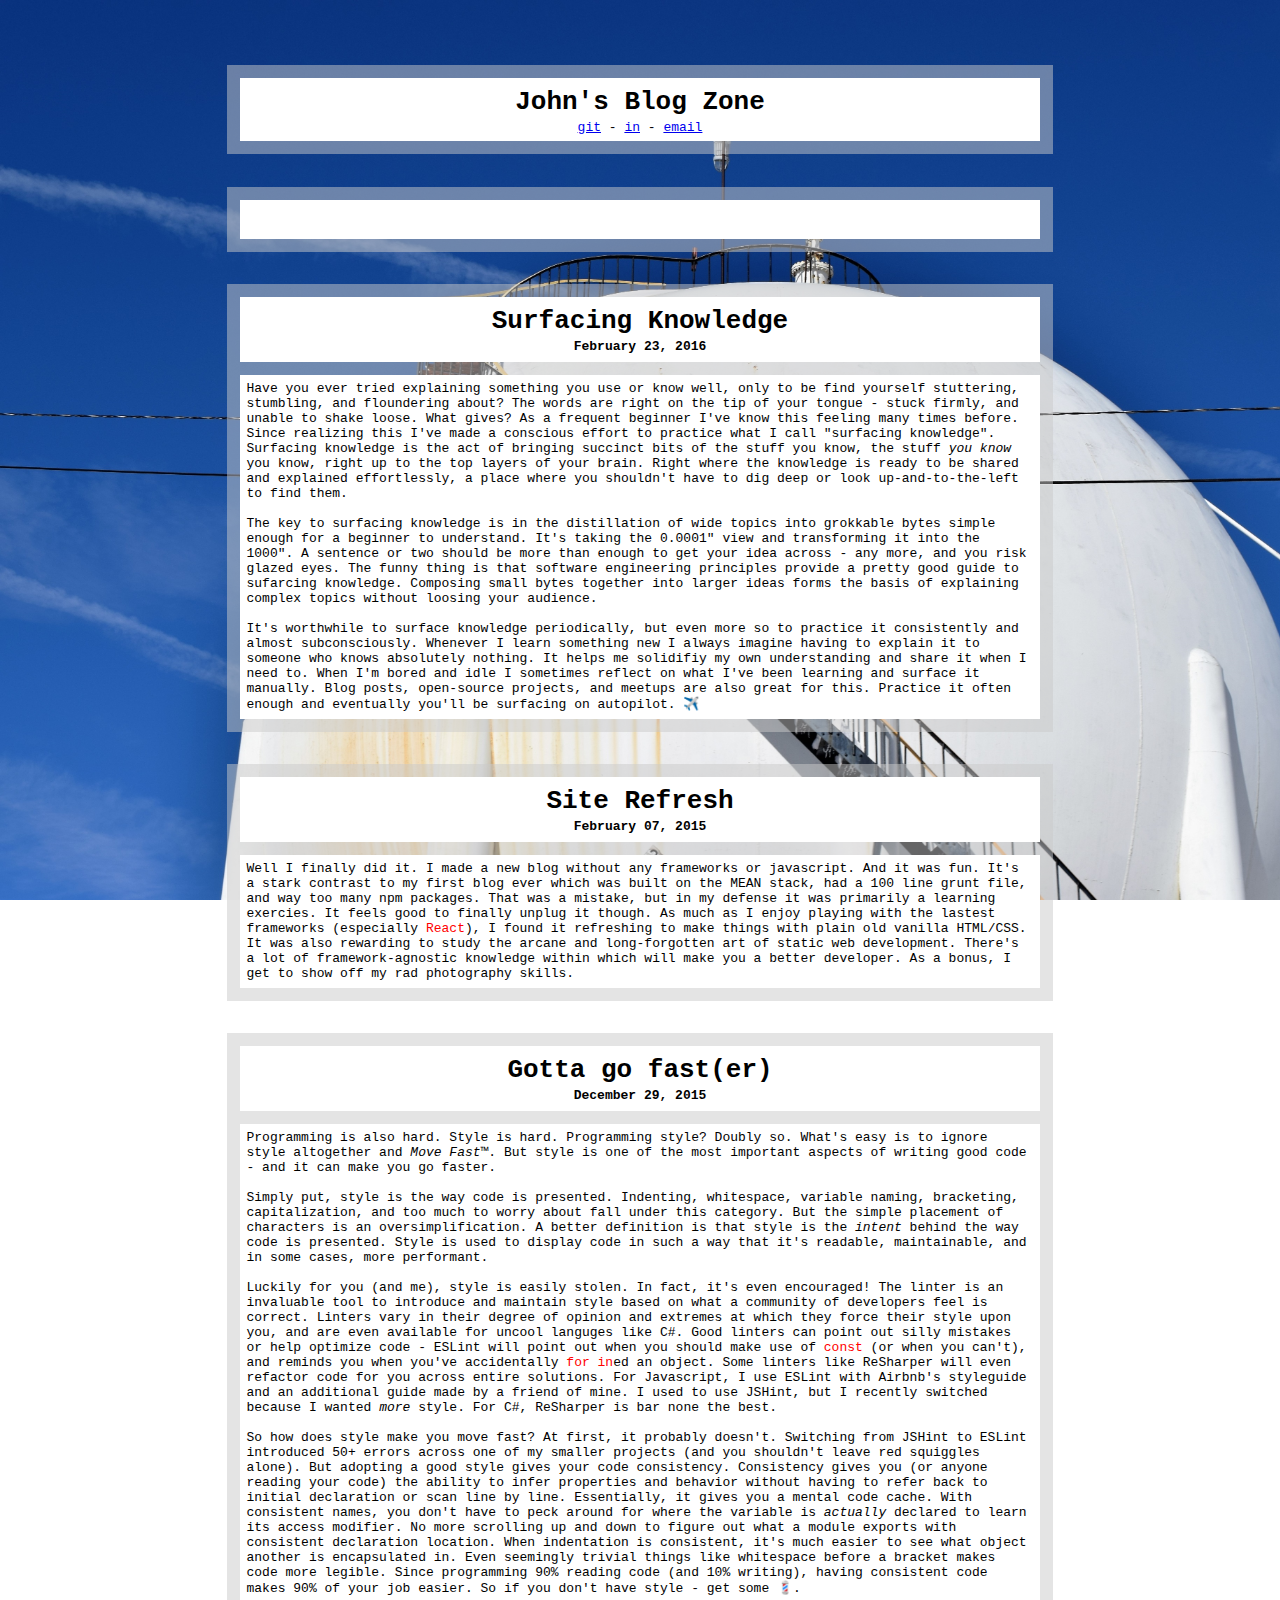
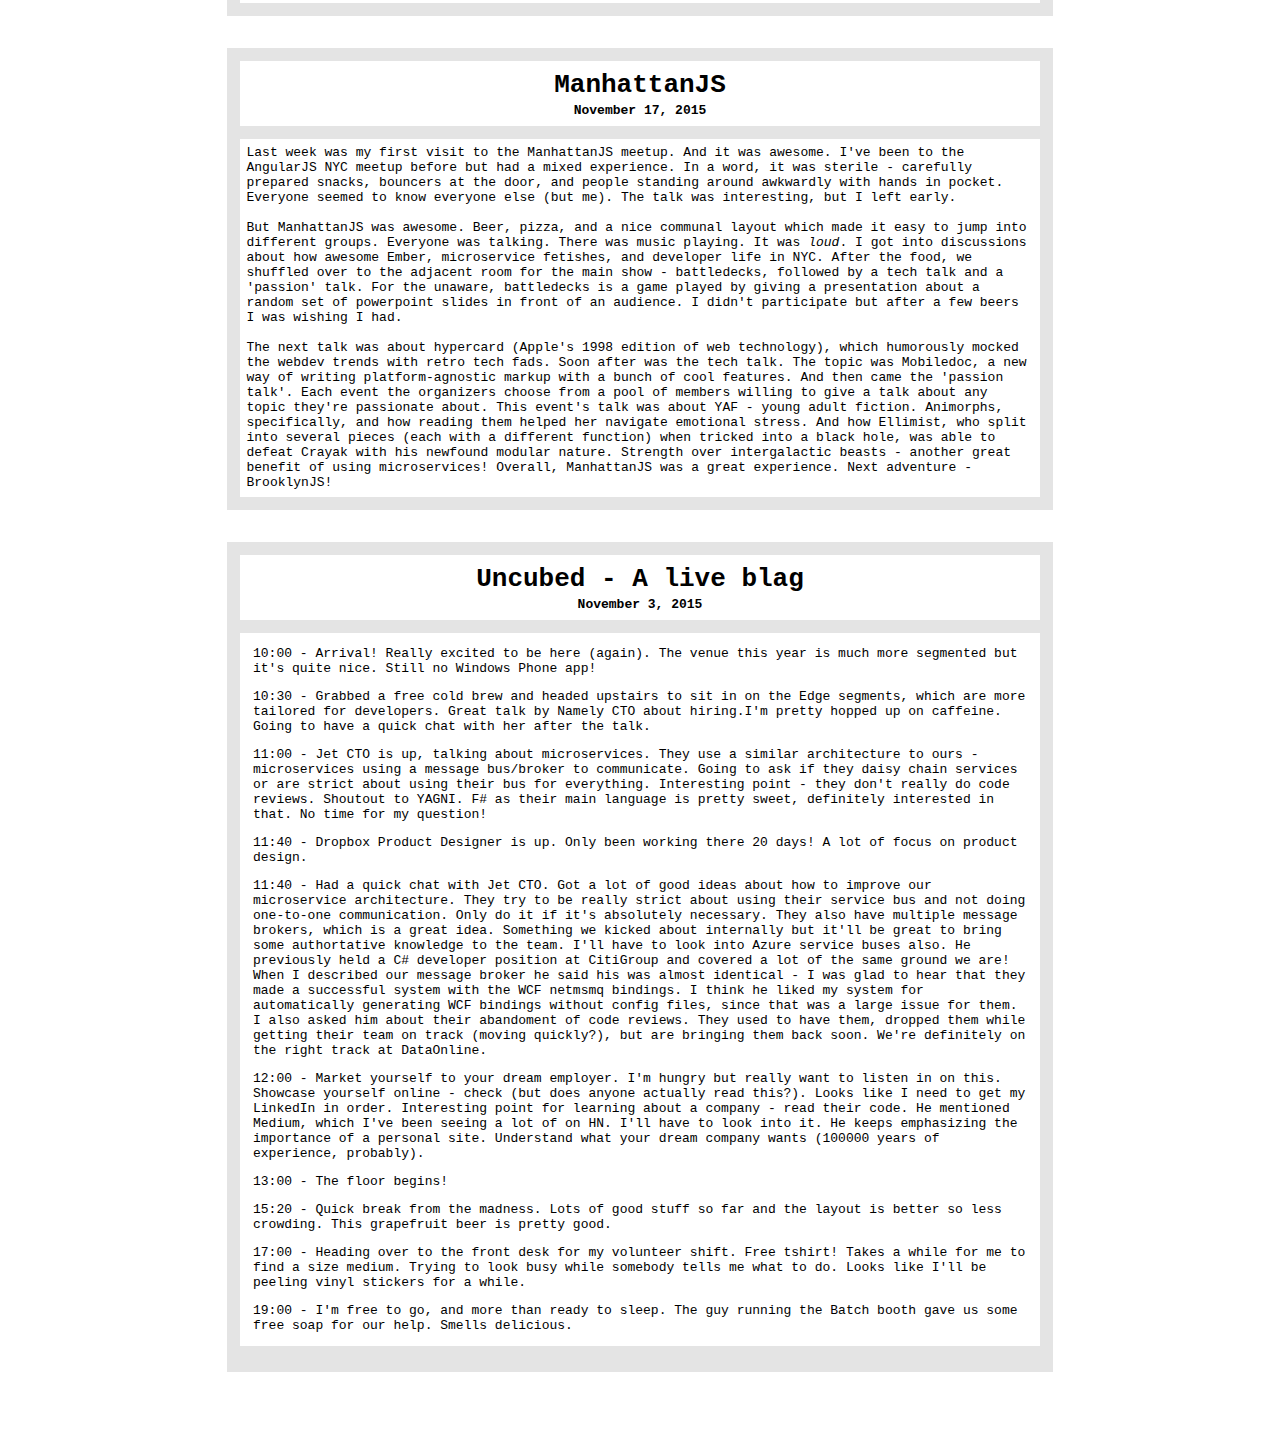
==== index.html @ 6cfe7cf9 "Working on new post" ====
<!doctype html>
<html>
  <head>
    <title>john's blog zone</title>
    <meta charset="utf-8" />
    <link rel="stylesheet" href="./style.css">
  </head>
  <body>
    <section id="title" class="container cf">
      <header>
        <h1>John's Blog Zone</h1>
        <a href="https://github.com/johnBartos">git</a>
        -
        <a href="https://www.linkedin.com/in/john-bartos-8b134ba8" >in</a>
        -
        <a href="mailto:jbartos7@gmail.com" >email</a>
      </header>
    </section>
    <section id="talk">
      <article id="" class="container cf">
        <header>
          <p>
          </p>
        </header>
      </article>
    </section>
    <section id="posts">
      <article id="surfacing-knowledge" class="container cf">
        <header>
          <h1 class="title">Surfacing Knowledge</h1>
          <h4 class="date">February 23, 2016</h4>
        </header>
        <p>
          Have you ever tried explaining something you use or know well, only to be find yourself stuttering, stumbling, and floundering about? The words are right on the tip of your tongue - stuck firmly, and unable to shake loose. What gives? As a frequent beginner I've know this feeling many times before. Since realizing this I've made a conscious effort to practice what I call "surfacing knowledge". Surfacing knowledge is the act of bringing succinct bits of the stuff you know, the stuff <i>you know</i> you know, right up to the top layers of your brain. Right where the knowledge is ready to be shared and explained effortlessly, a place where you shouldn't have to dig deep or look up-and-to-the-left to find them.
          <br><br>
          The key to surfacing knowledge is in the distillation of wide topics into grokkable bytes simple enough for a beginner to understand. It's taking the 0.0001" view and transforming it into the 1000". A sentence or two should be more than enough to get your idea across - any more, and you risk glazed eyes. The funny thing is that software engineering principles provide a pretty good guide to sufarcing knowledge. Composing small bytes together into larger ideas forms the basis of explaining complex topics without loosing your audience.
          <br><br>
          It's worthwhile to surface knowledge periodically, but even more so to practice it consistently and almost subconsciously. Whenever I learn something new I always imagine having to explain it to someone who knows absolutely nothing. It helps me solidifiy my own understanding and share it when I need to. When I'm bored and idle I sometimes reflect on what I've been learning and surface it manually. Blog posts, open-source projects, and meetups are also great for this. Practice it often enough and eventually you'll be surfacing on autopilot. ✈️
        </p>
      </article>
      <article id="refresh" class="container cf">
        <header>
          <h1 class="title">Site Refresh</h1>
          <h4 class="date">February 07, 2015</h4>
        </header>
        <p>
          Well I finally did it. I made a new blog without any frameworks or javascript. And it was fun. It's a stark contrast to my first blog ever which was built on the MEAN stack, had a 100 line grunt file, and way too many npm packages. That was a mistake, but in my defense it was primarily a learning exercies. It feels good to finally unplug it though. As much as I enjoy playing with the lastest frameworks (especially <code>React</code>), I found it refreshing to make things with plain old vanilla HTML/CSS. It was also rewarding to study the arcane and long-forgotten art of static web development. There's a lot of framework-agnostic knowledge within which will make you a better developer. As a bonus, I get to show off my rad photography skills.
        </p>
      </article>
      <article id="style" class="container cf">
        <header>
          <h1 class="title">Gotta go fast(er)</h1>
          <h4 class="date">December 29, 2015</h4>
        </header>
        <p>
          Programming is also hard. Style is hard. Programming style? Doubly so. What's easy is to ignore style altogether and <i>Move Fast</i>™. But style is one of the most important aspects of writing good code - and it can make you go faster.
          </br></br>
          Simply put, style is the way code is presented. Indenting, whitespace, variable naming, bracketing, capitalization, and too much to worry about fall under this category. But the simple placement of characters is an oversimplification. A better definition is that style is the <i>intent</i> behind the way code is presented. Style is used to display code in such a way that it's readable, maintainable, and in some cases, more performant.
          </br></br>
          Luckily for you (and me), style is easily stolen. In fact, it's even encouraged! The linter is an invaluable tool to introduce and maintain style based on what a community of developers feel is correct. Linters vary in their degree of opinion and extremes at which they force their style upon you, and are even available for uncool languges like C#. Good linters can point out silly mistakes or help optimize code - ESLint will point out when you should make use of <code>const</code> (or when you can't), and reminds you when you've accidentally <code>for in</code>ed an object. Some linters like ReSharper will even refactor code for you across entire solutions. For Javascript, I use ESLint with Airbnb's styleguide and an additional guide made by a friend of mine. I used to use JSHint, but I recently switched because I wanted <i>more</i> style. For C#, ReSharper is bar none the best.
          </br></br>
          So how does style make you move fast? At first, it probably doesn't. Switching from JSHint to ESLint introduced 50+ errors across one of my smaller projects (and you shouldn't leave red squiggles alone). But adopting a good style gives your code consistency. Consistency gives you (or anyone reading your code) the ability to infer properties and behavior without having to refer back to initial declaration or scan line by line. Essentially, it gives you a mental code cache. With consistent names, you don't have to peck around for where the variable is <i>actually</i> declared to learn its access modifier. No more scrolling up and down to figure out what a module exports with consistent declaration location. When indentation is consistent, it's much easier to see what object another is encapsulated in. Even seemingly trivial things like whitespace before a bracket makes code more legible. Since programming 90% reading code (and 10% writing), having consistent code makes 90% of your job easier. So if you don't have style - get some 💈.
        </p>
      </article>
    </section>
    <article id="manhattanjs" class="container cf">
      <header>
        <h1 class="title">ManhattanJS</h1>
        <h4 class="date">November 17, 2015</h4>
      </header>
      <p>
        Last week was my first visit to the ManhattanJS meetup. And it was awesome. I've been to the AngularJS NYC meetup before but had a mixed experience. In a word, it was sterile - carefully prepared snacks, bouncers at the door, and people standing around awkwardly with hands in pocket. Everyone seemed to know everyone else (but me). The talk was interesting, but I left early.
        </br></br>
         But ManhattanJS was awesome. Beer, pizza, and a nice communal layout which made it easy to jump into different groups. Everyone was talking. There was music playing. It was <i>loud</i>. I got into discussions about how awesome Ember, microservice fetishes, and developer life in NYC. After the food, we shuffled over to the adjacent room for the main show - battledecks, followed by a tech talk and a 'passion' talk. For the unaware, battledecks is a game played by giving a presentation about a random set of powerpoint slides in front of an audience. I didn't participate but after a few beers I was wishing I had.
        </br></br>
         The next talk was about hypercard (Apple's 1998 edition of web technology), which humorously mocked the webdev trends with retro tech fads. Soon after was the tech talk. The topic was Mobiledoc, a new way of writing platform-agnostic markup with a bunch of cool features. And then came the 'passion talk'. Each event the organizers choose from a pool of members willing to give a talk about any topic they're passionate about. This event's talk was about YAF - young adult fiction. Animorphs, specifically, and how reading them helped her navigate emotional stress. And how Ellimist, who split into several pieces (each with a different function) when tricked into a black hole, was able to defeat Crayak with his newfound modular nature. Strength over intergalactic beasts - another great benefit of using microservices! Overall, ManhattanJS was a great experience. Next adventure - BrooklynJS!
      </p>
    </article>
    <article id="uncubed" class="container cf">
      <header>
        <h1 class="title">Uncubed - A live blag</h1>
        <h4 class="date">November 3, 2015</h4>
      </header>
        <ul>
          <li>
            10:00 - Arrival! Really excited to be here (again). The venue this year is much more segmented but it's quite nice. Still no Windows Phone app!
          </li>
          <li>
            10:30 - Grabbed a free cold brew and headed upstairs to sit in on the Edge segments, which are more tailored for developers. Great talk by Namely CTO about hiring.I'm pretty hopped up on caffeine. Going to have a quick chat with her after the talk.
          </li>
          <li>
            11:00 - Jet CTO is up, talking about microservices. They use a similar architecture to ours - microservices using a message bus/broker to communicate. Going to ask if they daisy chain services or are strict about using their bus for everything. Interesting point - they don't really do code reviews. Shoutout to YAGNI. F# as their main language is pretty sweet, definitely interested in that. No time for my question!
          </li>
          <li>
            11:40 - Dropbox Product Designer is up. Only been working there 20 days! A lot of focus on product design.
          </li>
          <li>
            11:40 - Had a quick chat with Jet CTO. Got a lot of good ideas about how to improve our microservice architecture. They try to be really strict about using their service bus and not doing one-to-one communication. Only do it if it's absolutely necessary. They also have multiple message brokers, which is a great idea. Something we kicked about internally but it'll be great to bring some authortative knowledge to the team. I'll have to look into Azure service buses also. He previously held a C# developer position at CitiGroup and covered a lot of the same ground we are! When I described our message broker he said his was almost identical - I was glad to hear that they made a successful system with the WCF netmsmq bindings. I think he liked my system for automatically generating WCF bindings without config files, since that was a large issue for them. I also asked him about their abandoment of code reviews. They used to have them, dropped them while getting their team on track (moving quickly?), but are bringing them back soon. We're definitely on the right track at DataOnline.
          </li>
          <li>
            12:00 - Market yourself to your dream employer. I'm hungry but really want to listen in on this. Showcase yourself online - check (but does anyone actually read this?). Looks like I need to get my LinkedIn in order. Interesting point for learning about a company - read their code. He mentioned Medium, which I've been seeing a lot of on HN. I'll have to look into it. He keeps emphasizing the importance of a personal site. Understand what your dream company wants (100000 years of experience, probably).
          </li>
          <li>
            13:00 - The floor begins!
          </li>
          <li>
            15:20 - Quick break from the madness. Lots of good stuff so far and the layout is better so less crowding. This grapefruit beer is pretty good.
          </li>
          <li>
            17:00 - Heading over to the front desk for my volunteer shift. Free tshirt! Takes a while for me to find a size medium. Trying to look busy while somebody tells me what to do. Looks like I'll be peeling vinyl stickers for a while.
          </li>
          <li>
              19:00 - I'm free to go, and more than ready to sleep. The guy running the Batch booth gave us some free soap for our help. Smells delicious.
          </li>
        </ul>
    </article>
  </section>
  </body>
</html>
---- style.css ----
body {
  background: url('bg.jpg') no-repeat;
  background-size: cover;
  background-attachment: fixed;
  font-family: monospace;
  margin: 5em;
}

article, header, p, ul, li {
  background-color: #FFF;
  padding: 0.5em;
}

p {
  margin: 1em 0 0 0;
}

header {
  text-align: center;
}

header h1, h4 {
  margin: 0.1em 0 0.1em 0;
}

ul {
  list-style: none;
}

code {
  color: red;
}

.container {
  width: 100%;
  max-width: 800px;
  background-color: rgba(202, 202, 202, 0.5);
  margin: 2.5em auto;
  padding: 1em;
}

.cf:before,
.cf:after {
    content: " "; /* 1 */
    display: table; /* 2 */
}

.cf:after {
    clear: both;
}
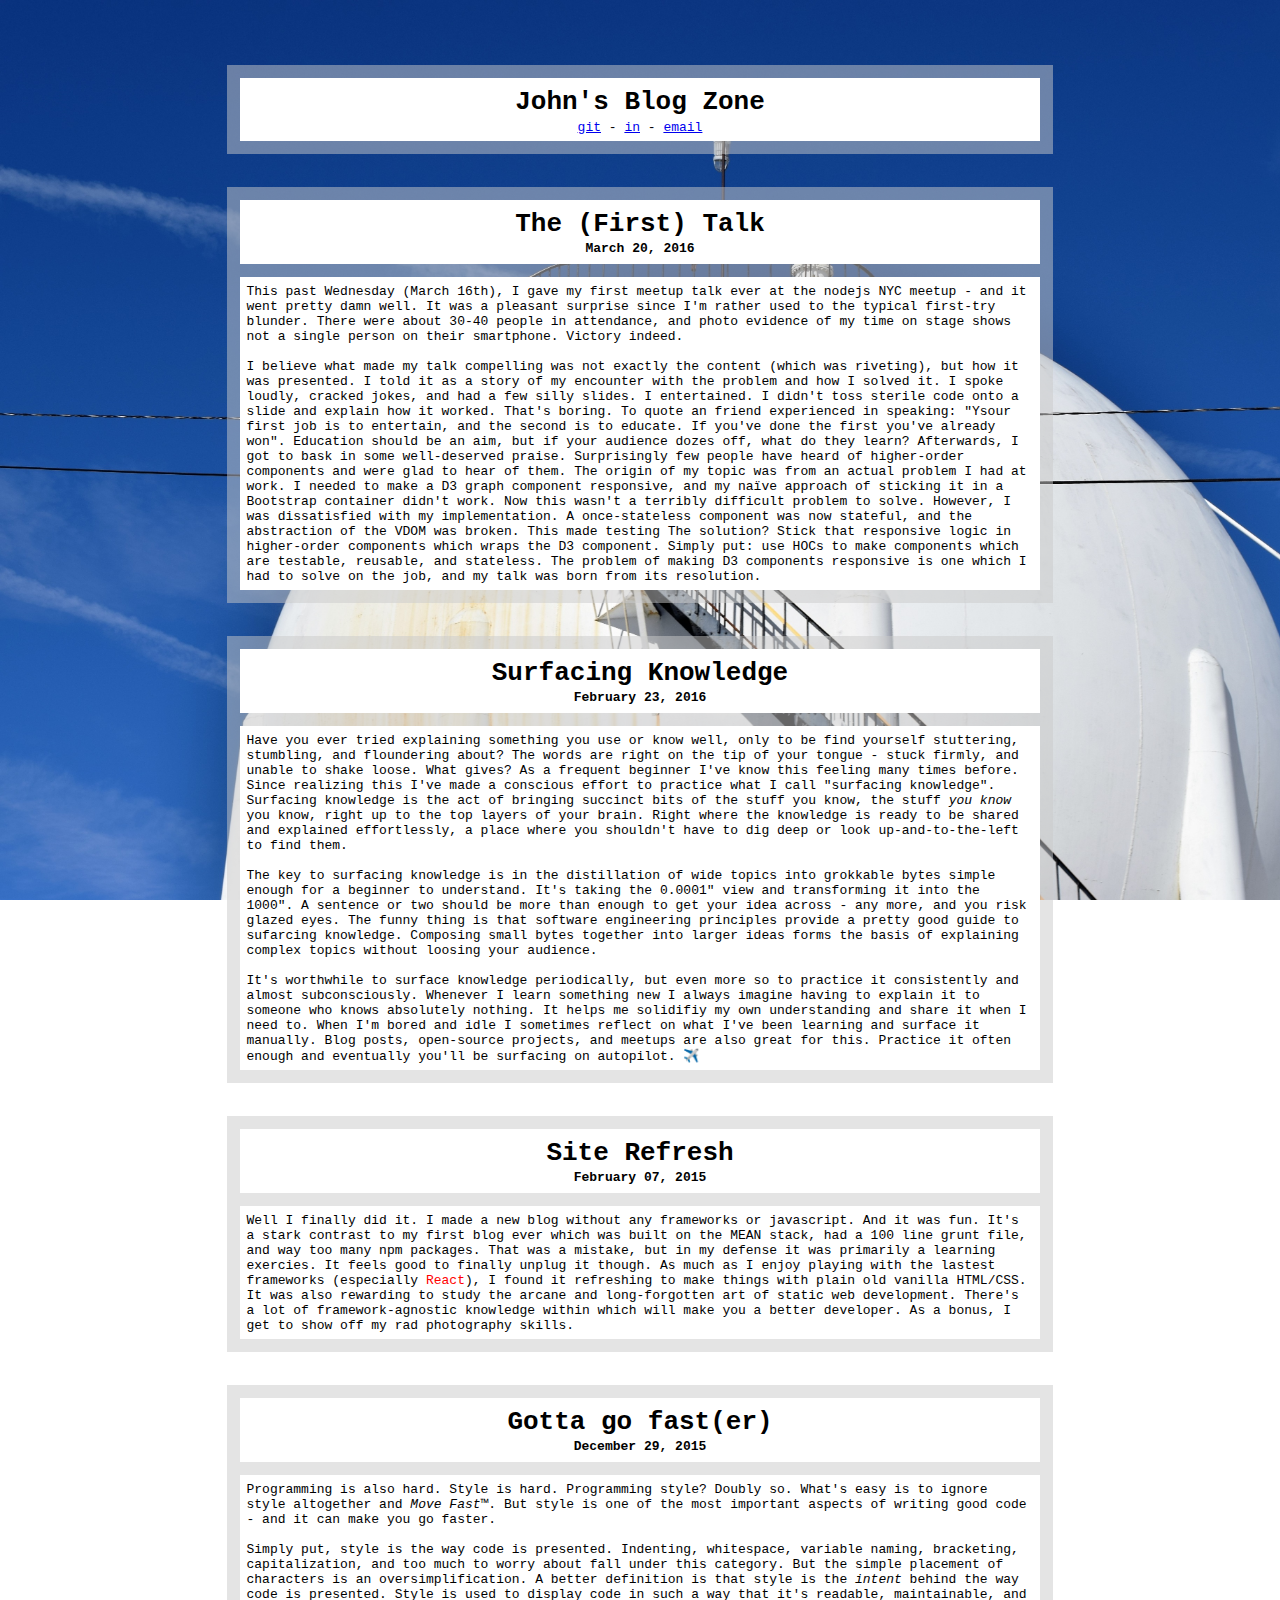
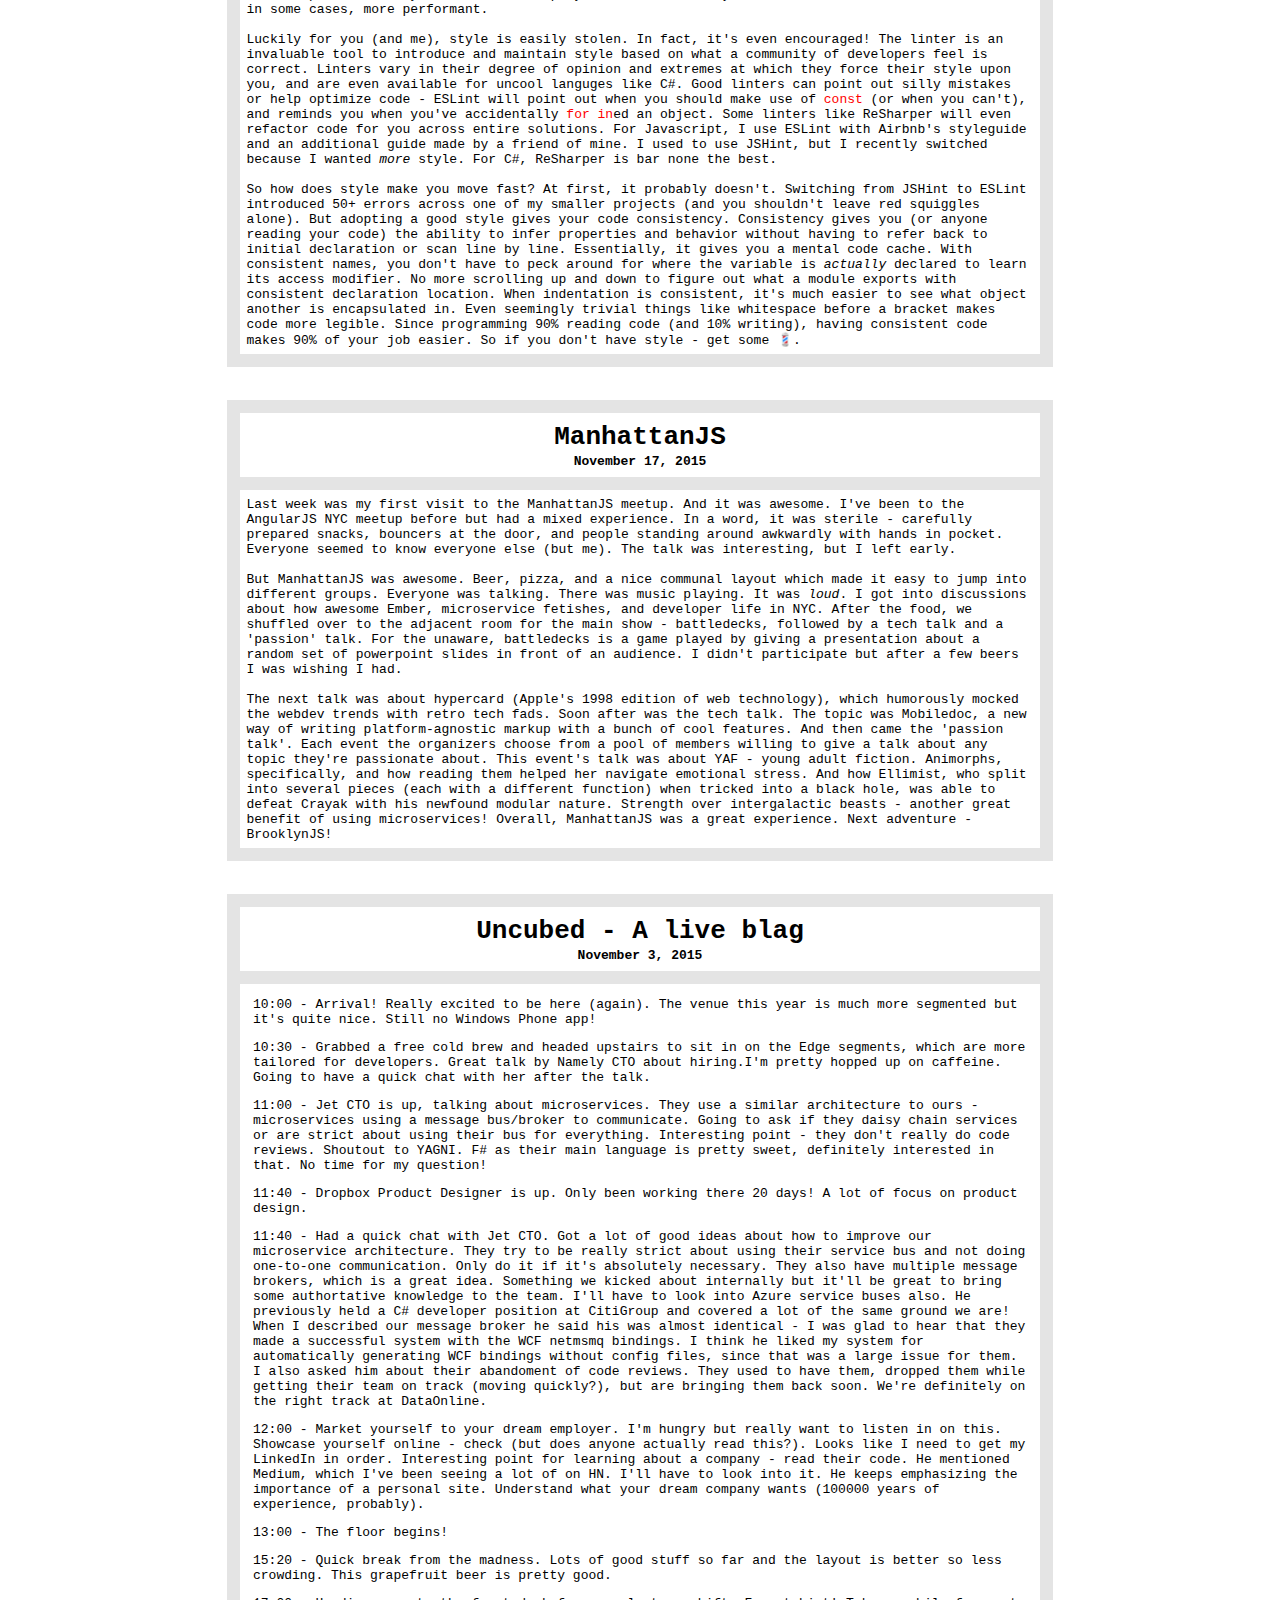
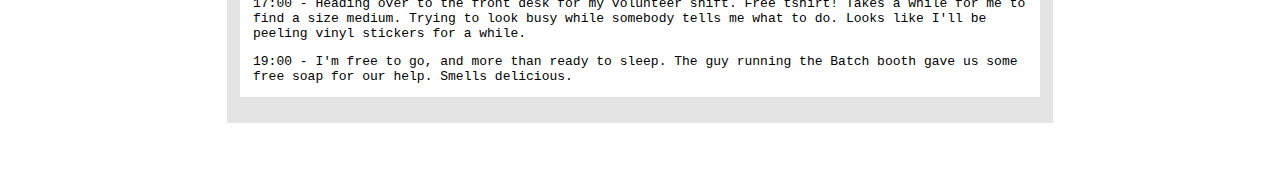
==== commit b0cb636c: "Working on new post" ====
--- a/index.html
+++ b/index.html
@@ -19,9 +19,21 @@
     <section id="talk">
       <article id="" class="container cf">
         <header>
-          <p>
-          </p>
+          <h1 class="title">The (First) Talk</h1>
+          <h4 class="date">March 20, 2016</h4>
         </header>
+        <p>
+          This past Wednesday (March 16th), I gave my first meetup talk ever at the nodejs NYC meetup - and it went pretty damn well. It was a pleasant surprise since I'm rather used to the typical first-try blunder. There were about 30-40 people in attendance, and photo evidence of my time on stage shows not a single person on their smartphone. Victory indeed.
+          <br><br>
+          I believe what made my talk compelling was not exactly the content (which was riveting), but how it was presented. I told it as a story of my encounter with the problem and how I solved it. I spoke loudly, cracked jokes, and had a few silly slides. I entertained. I didn't toss sterile code onto a slide and explain how it worked. That's boring. To quote an friend experienced in speaking: "Ysour first job is to entertain, and the second is to educate. If you've done the first you've already won". Education should be an aim, but if your audience dozes off, what do they learn?
+
+          Afterwards, I got to bask in some well-deserved praise. Surprisingly few people have heard of higher-order components and were glad to hear of them.
+
+          The origin of my topic was from an actual problem I had at work. I needed to make a D3 graph component responsive, and my naïve approach of sticking it in a Bootstrap container didn't work. Now this wasn't a terribly difficult problem to solve. However, I was dissatisfied with my implementation. A once-stateless component was now stateful, and the abstraction of the VDOM was broken. This made testing  The solution? Stick that responsive logic in higher-order components which wraps the D3 component.
+
+          Simply put: use HOCs to make components which are testable, reusable, and stateless. The problem of making D3 components responsive is one which I had to solve on the job, and my talk was born from its resolution.
+
+        </p>
       </article>
     </section>
     <section id="posts">
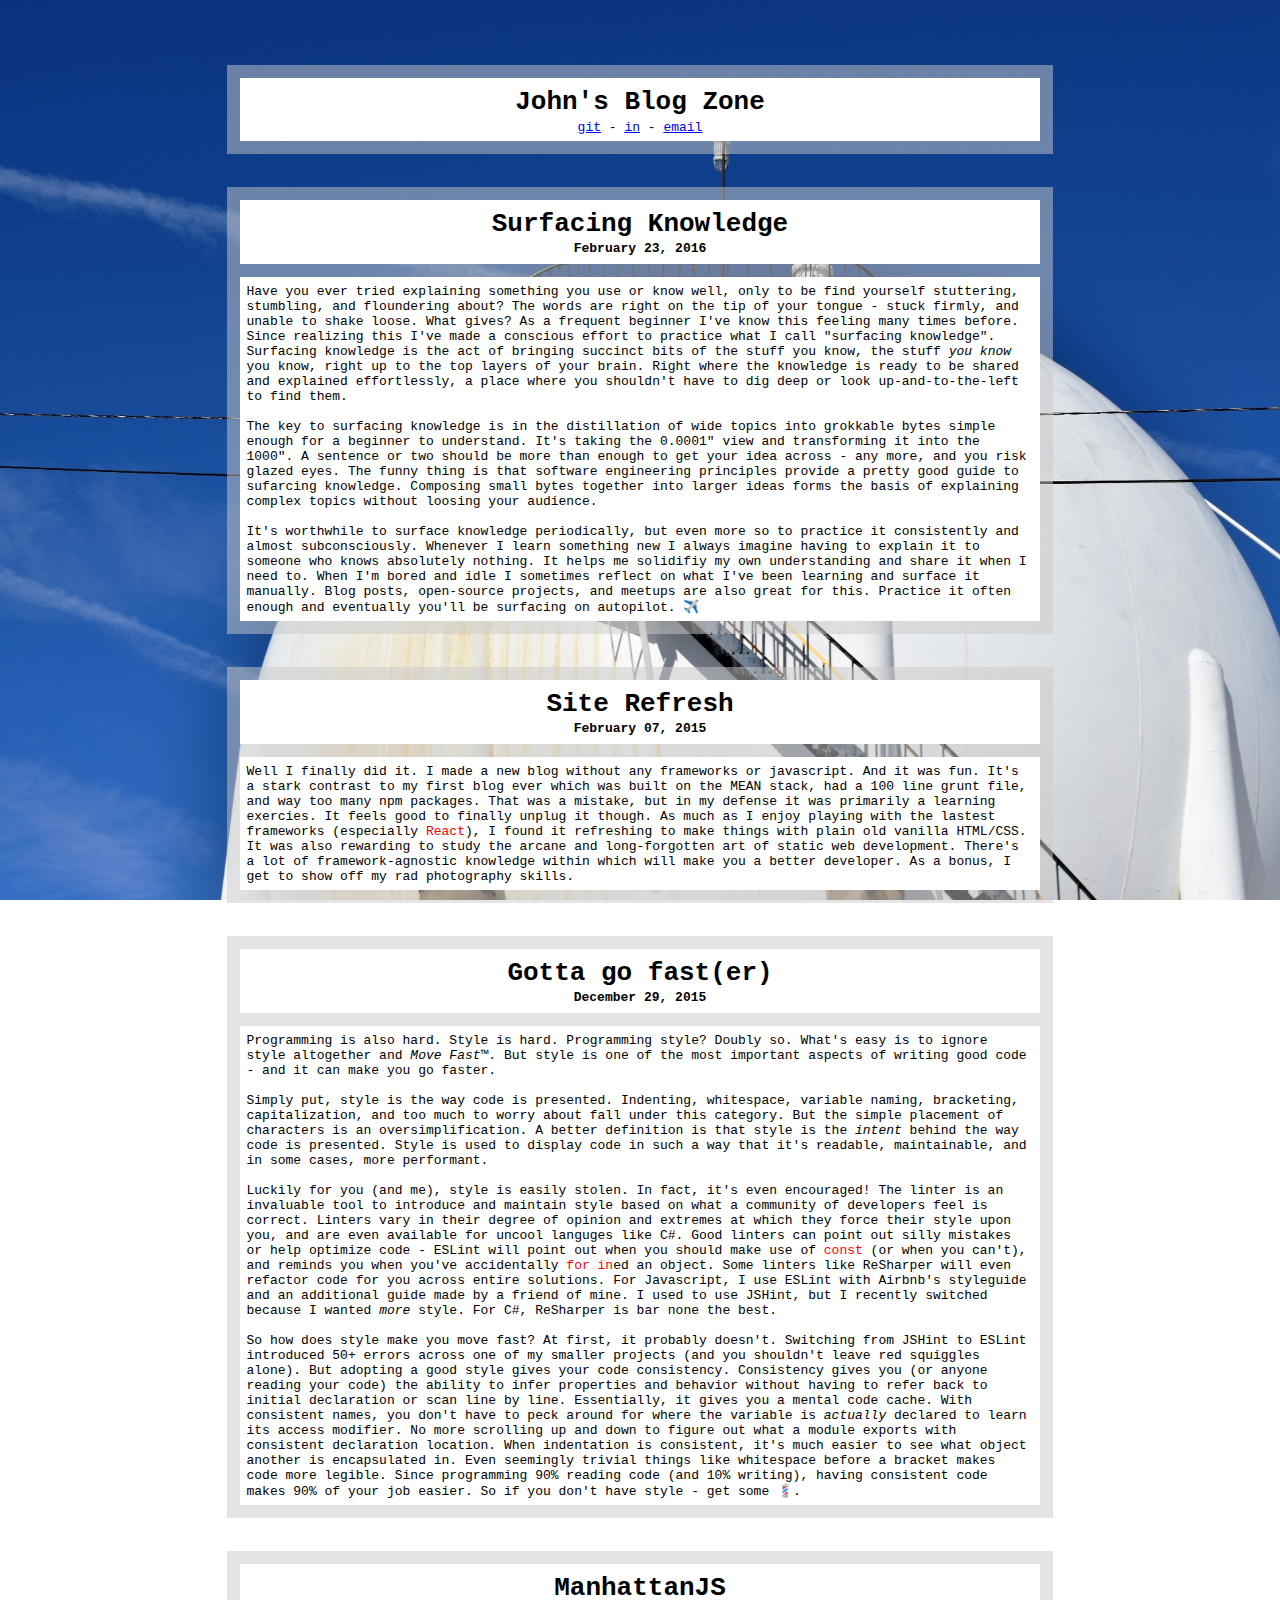
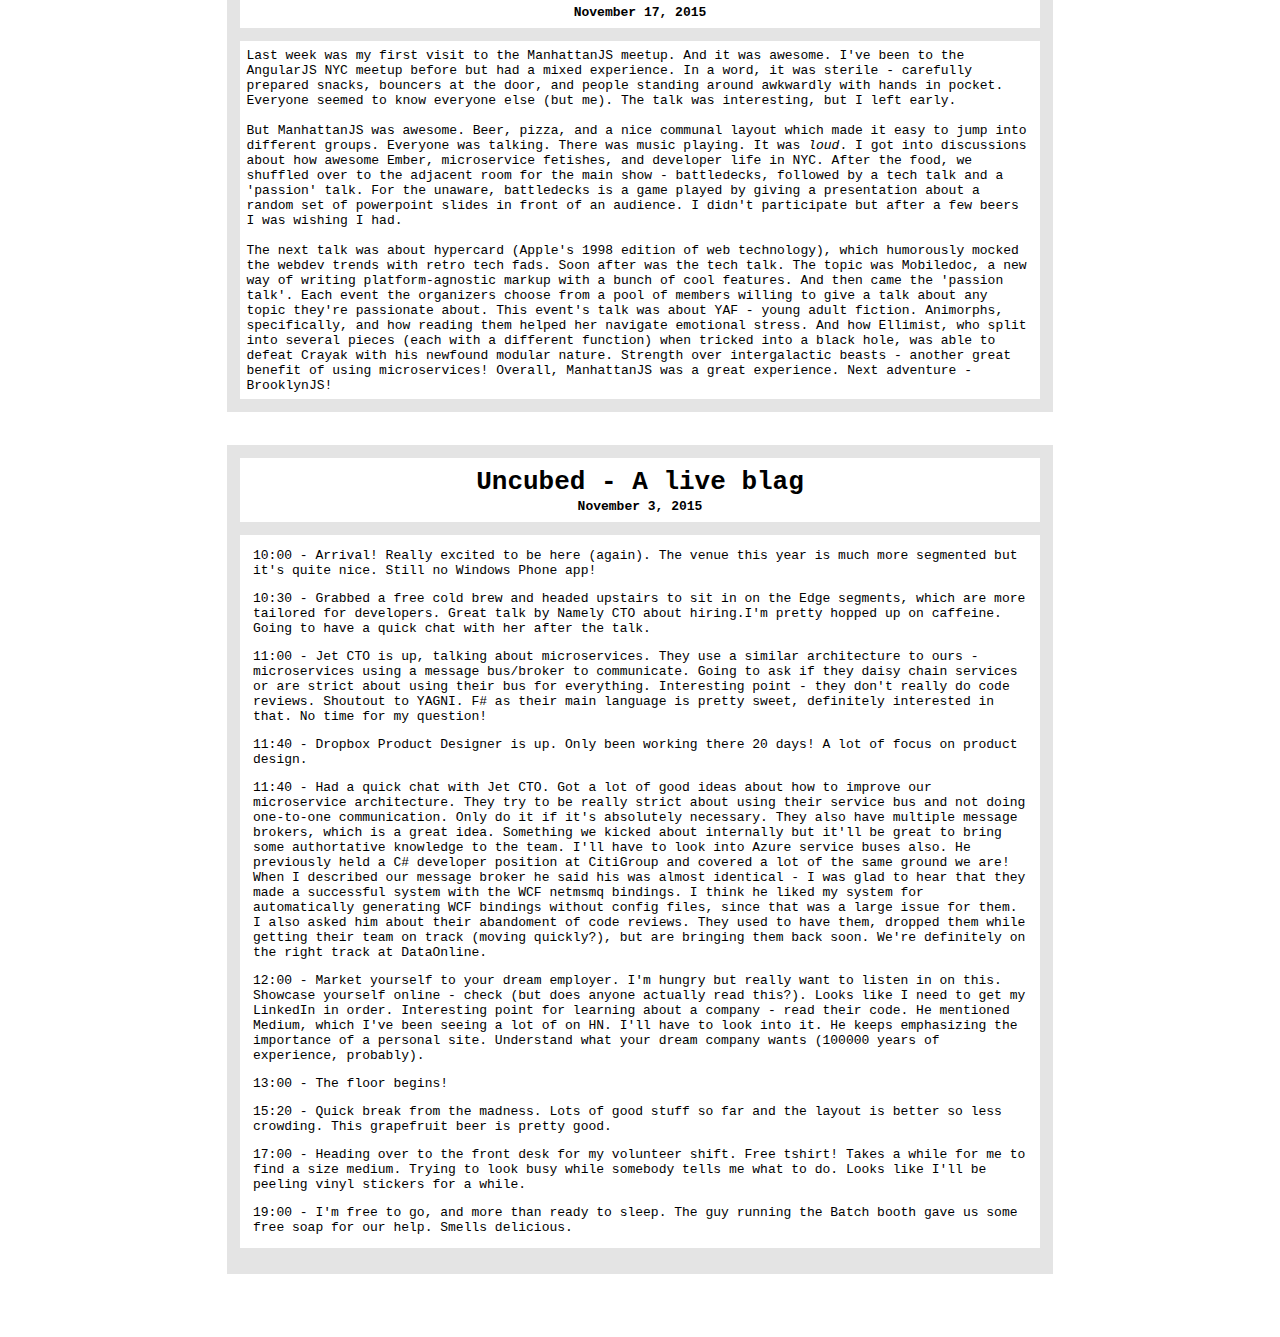
==== commit 8ccbdf69: "Fix broken containers" ====
--- a/index.html
+++ b/index.html
@@ -11,30 +11,10 @@
         <h1>John's Blog Zone</h1>
         <a href="https://github.com/johnBartos">git</a>
         -
-        <a href="https://www.linkedin.com/in/john-bartos-8b134ba8" >in</a>
+        <a href="https://www.linkedin.com/in/john-bartos-8b134ba8">in</a>
         -
-        <a href="mailto:jbartos7@gmail.com" >email</a>
+        <a href="mailto:jbartos7@gmail.com">email</a>
       </header>
-    </section>
-    <section id="talk">
-      <article id="" class="container cf">
-        <header>
-          <h1 class="title">The (First) Talk</h1>
-          <h4 class="date">March 20, 2016</h4>
-        </header>
-        <p>
-          This past Wednesday (March 16th), I gave my first meetup talk ever at the nodejs NYC meetup - and it went pretty damn well. It was a pleasant surprise since I'm rather used to the typical first-try blunder. There were about 30-40 people in attendance, and photo evidence of my time on stage shows not a single person on their smartphone. Victory indeed.
-          <br><br>
-          I believe what made my talk compelling was not exactly the content (which was riveting), but how it was presented. I told it as a story of my encounter with the problem and how I solved it. I spoke loudly, cracked jokes, and had a few silly slides. I entertained. I didn't toss sterile code onto a slide and explain how it worked. That's boring. To quote an friend experienced in speaking: "Ysour first job is to entertain, and the second is to educate. If you've done the first you've already won". Education should be an aim, but if your audience dozes off, what do they learn?
-
-          Afterwards, I got to bask in some well-deserved praise. Surprisingly few people have heard of higher-order components and were glad to hear of them.
-
-          The origin of my topic was from an actual problem I had at work. I needed to make a D3 graph component responsive, and my naïve approach of sticking it in a Bootstrap container didn't work. Now this wasn't a terribly difficult problem to solve. However, I was dissatisfied with my implementation. A once-stateless component was now stateful, and the abstraction of the VDOM was broken. This made testing  The solution? Stick that responsive logic in higher-order components which wraps the D3 component.
-
-          Simply put: use HOCs to make components which are testable, reusable, and stateless. The problem of making D3 components responsive is one which I had to solve on the job, and my talk was born from its resolution.
-
-        </p>
-      </article>
     </section>
     <section id="posts">
       <article id="surfacing-knowledge" class="container cf">
@@ -74,7 +54,6 @@
           So how does style make you move fast? At first, it probably doesn't. Switching from JSHint to ESLint introduced 50+ errors across one of my smaller projects (and you shouldn't leave red squiggles alone). But adopting a good style gives your code consistency. Consistency gives you (or anyone reading your code) the ability to infer properties and behavior without having to refer back to initial declaration or scan line by line. Essentially, it gives you a mental code cache. With consistent names, you don't have to peck around for where the variable is <i>actually</i> declared to learn its access modifier. No more scrolling up and down to figure out what a module exports with consistent declaration location. When indentation is consistent, it's much easier to see what object another is encapsulated in. Even seemingly trivial things like whitespace before a bracket makes code more legible. Since programming 90% reading code (and 10% writing), having consistent code makes 90% of your job easier. So if you don't have style - get some 💈.
         </p>
       </article>
-    </section>
     <article id="manhattanjs" class="container cf">
       <header>
         <h1 class="title">ManhattanJS</h1>
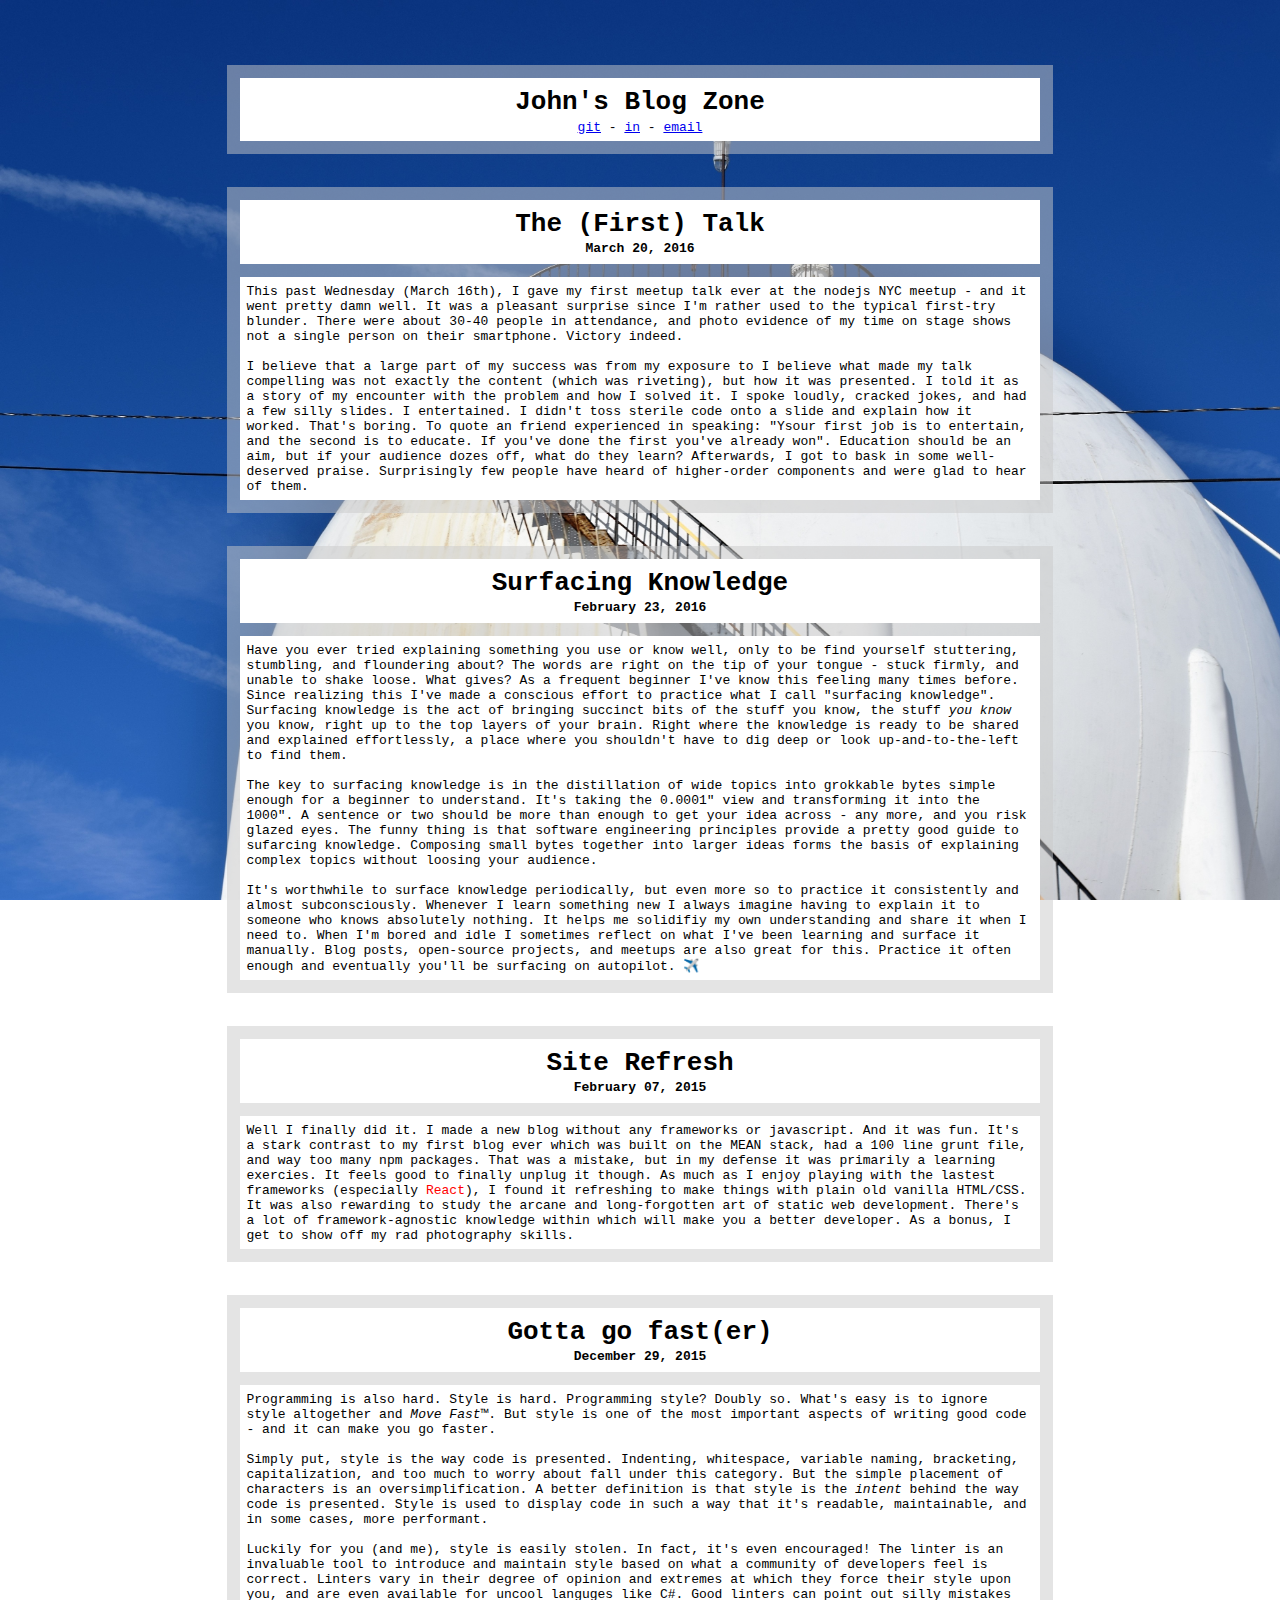
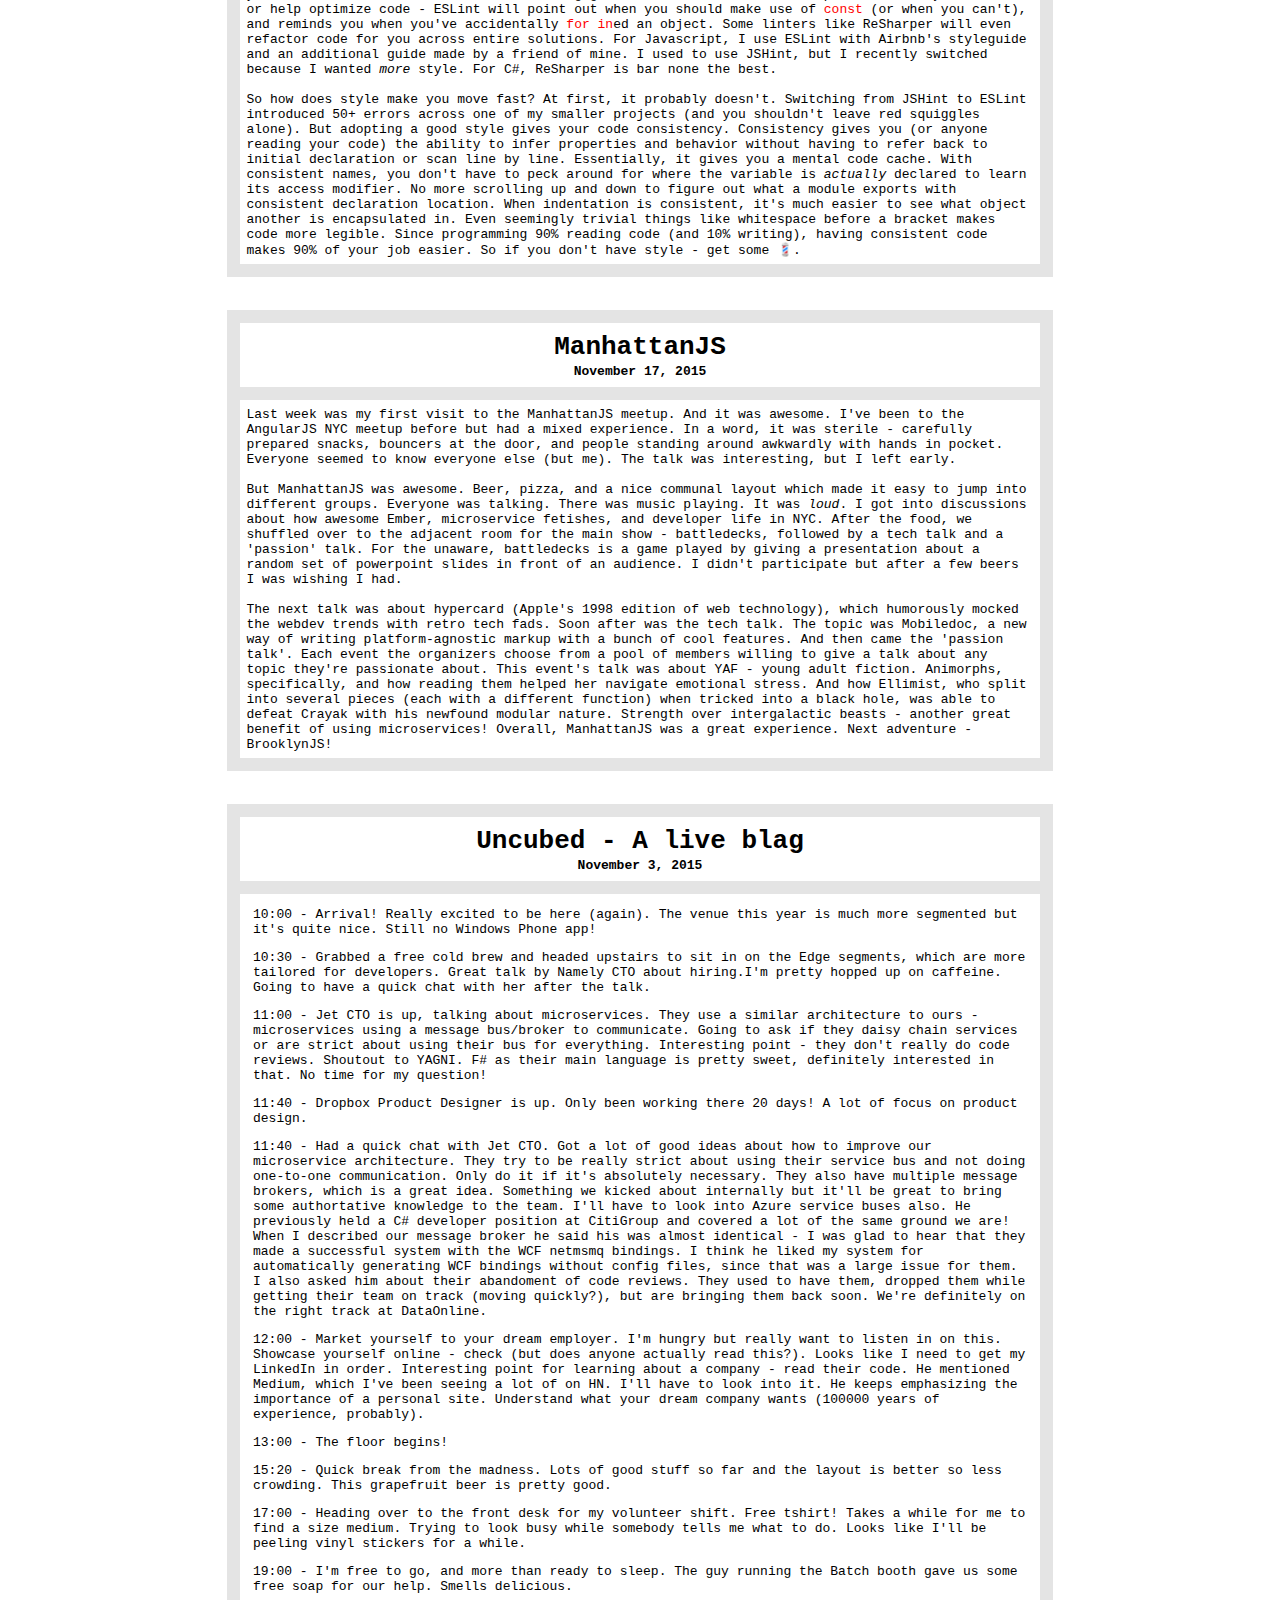
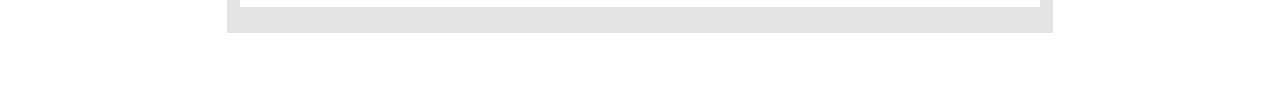
==== commit b1a93b1c: "Work on post" ====
--- a/index.html
+++ b/index.html
@@ -15,6 +15,23 @@
         -
         <a href="mailto:jbartos7@gmail.com">email</a>
       </header>
+    </section>
+    <section id="talk">
+      <article id="" class="container cf">
+        <header>
+          <h1 class="title">The (First) Talk</h1>
+          <h4 class="date">March 20, 2016</h4>
+        </header>
+        <p>
+          This past Wednesday (March 16th), I gave my first meetup talk ever at the nodejs NYC meetup - and it went pretty damn well. It was a pleasant surprise since I'm rather used to the typical first-try blunder. There were about 30-40 people in attendance, and photo evidence of my time on stage shows not a single person on their smartphone. Victory indeed.
+          <br><br>
+          I believe that a large part of my success was from my exposure to 
+          I believe what made my talk compelling was not exactly the content (which was riveting), but how it was presented. I told it as a story of my encounter with the problem and how I solved it. I spoke loudly, cracked jokes, and had a few silly slides. I entertained. I didn't toss sterile code onto a slide and explain how it worked. That's boring. To quote an friend experienced in speaking: "Ysour first job is to entertain, and the second is to educate. If you've done the first you've already won". Education should be an aim, but if your audience dozes off, what do they learn?
+
+          Afterwards, I got to bask in some well-deserved praise. Surprisingly few people have heard of higher-order components and were glad to hear of them.
+
+        </p>
+      </article>
     </section>
     <section id="posts">
       <article id="surfacing-knowledge" class="container cf">
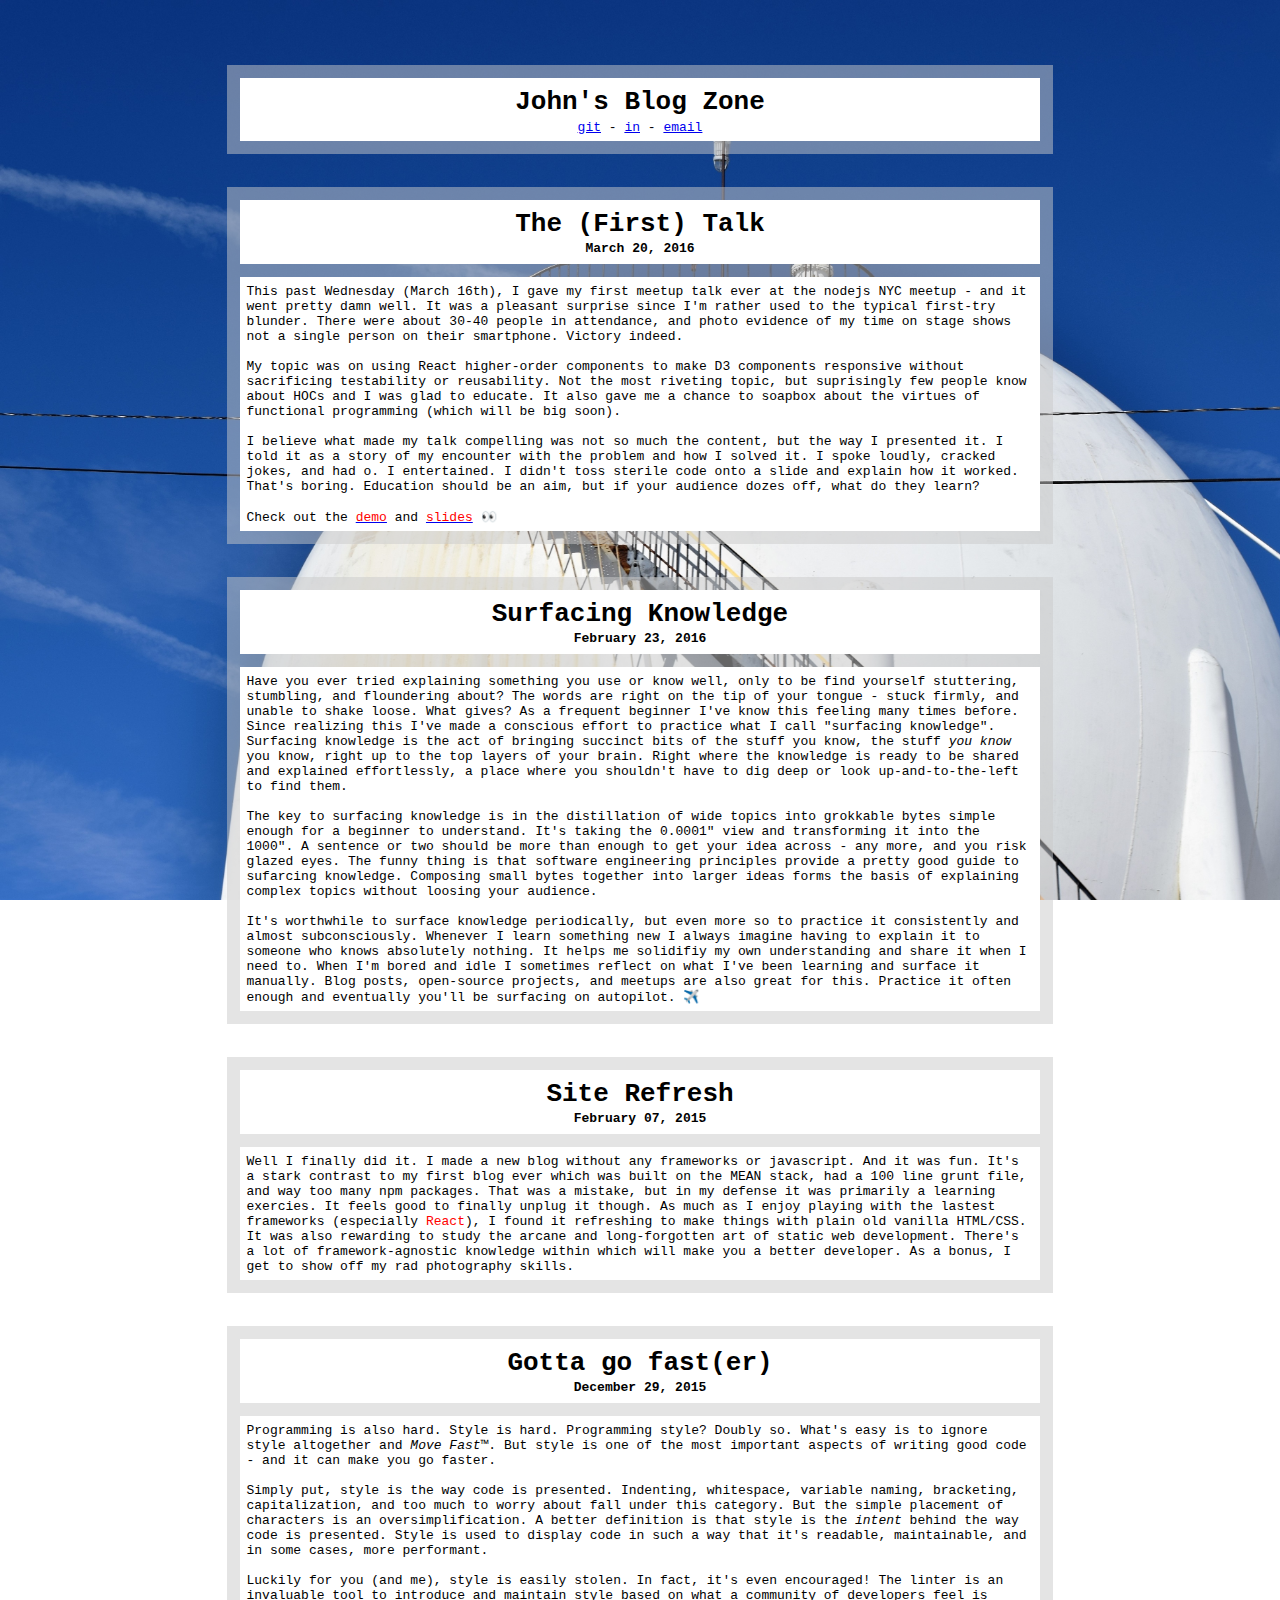
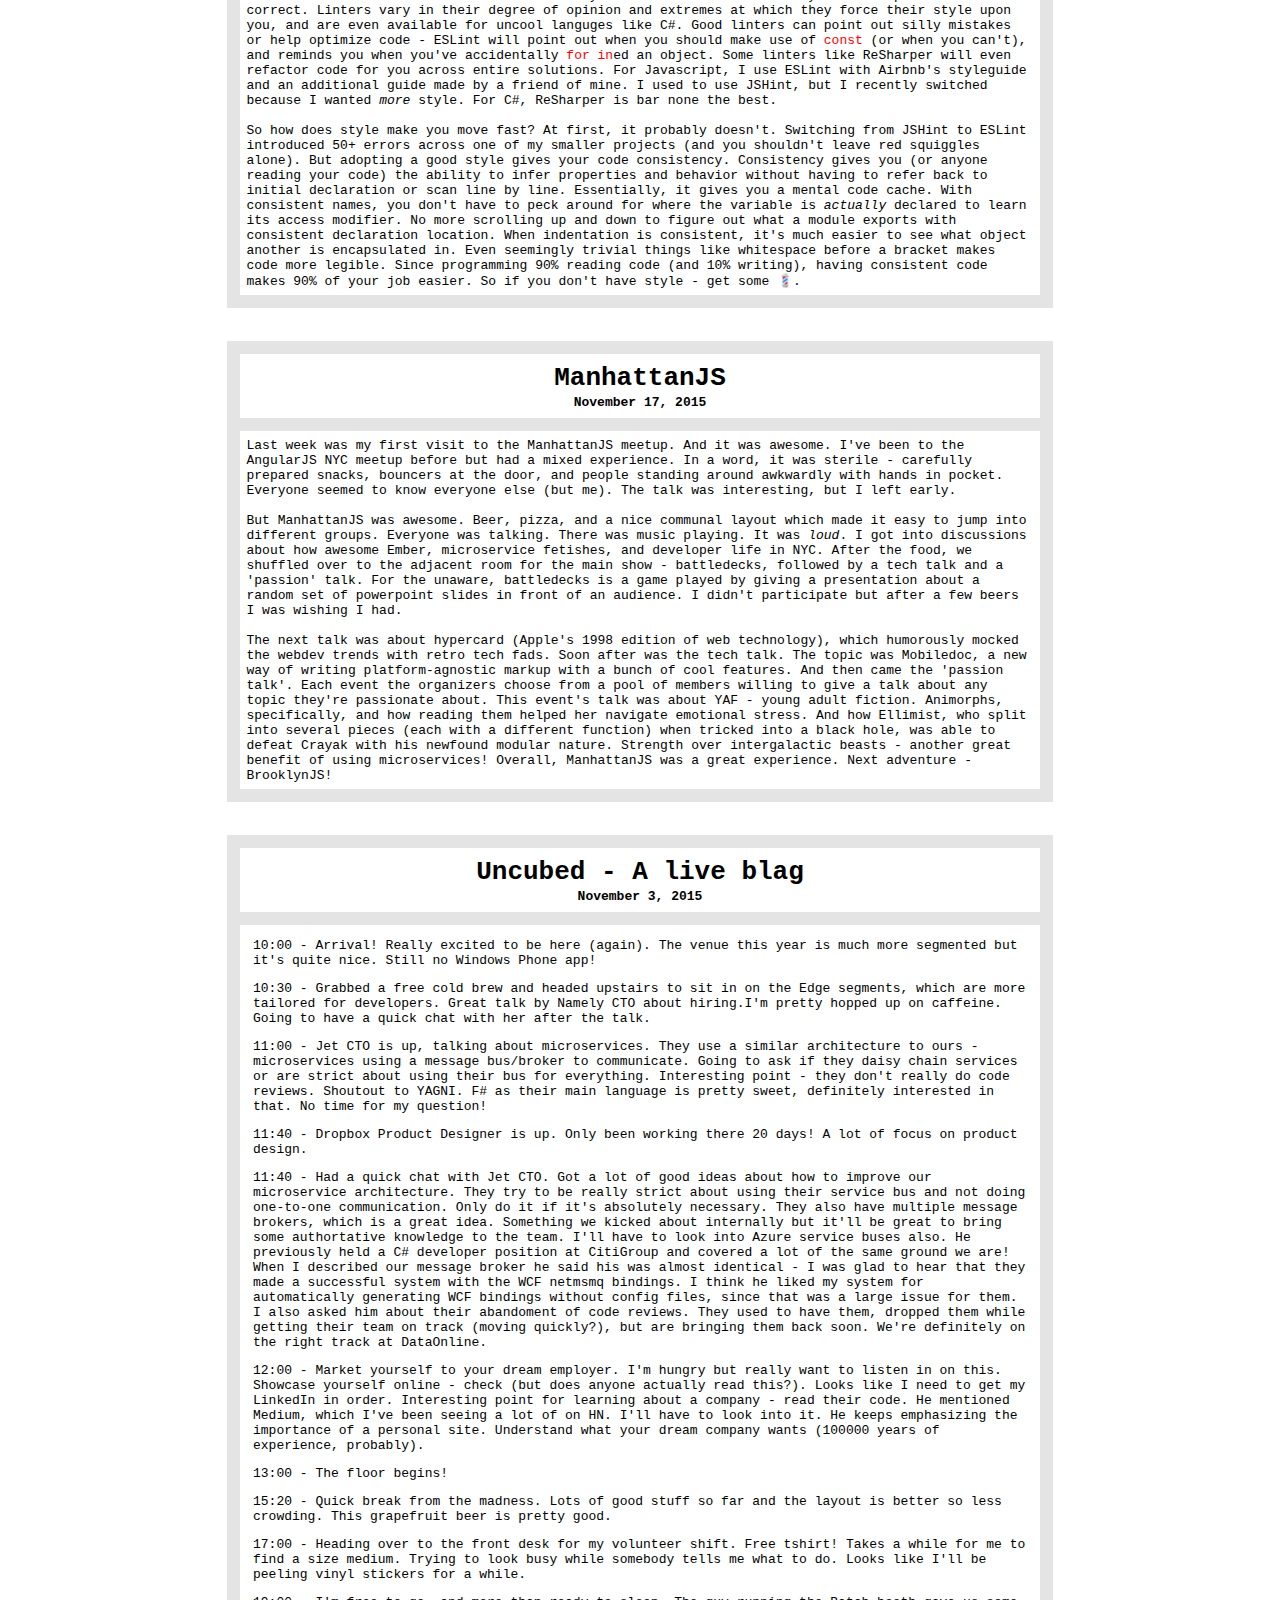
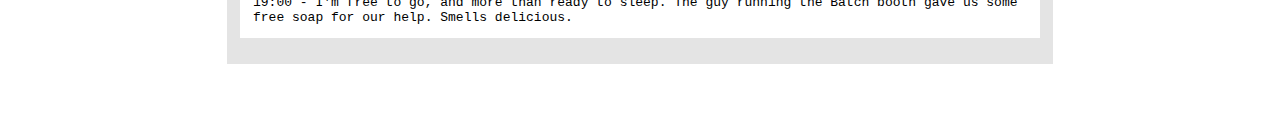
==== commit aad45d17: "More blog update" ====
--- a/index.html
+++ b/index.html
@@ -25,11 +25,11 @@
         <p>
           This past Wednesday (March 16th), I gave my first meetup talk ever at the nodejs NYC meetup - and it went pretty damn well. It was a pleasant surprise since I'm rather used to the typical first-try blunder. There were about 30-40 people in attendance, and photo evidence of my time on stage shows not a single person on their smartphone. Victory indeed.
           <br><br>
-          I believe that a large part of my success was from my exposure to 
-          I believe what made my talk compelling was not exactly the content (which was riveting), but how it was presented. I told it as a story of my encounter with the problem and how I solved it. I spoke loudly, cracked jokes, and had a few silly slides. I entertained. I didn't toss sterile code onto a slide and explain how it worked. That's boring. To quote an friend experienced in speaking: "Ysour first job is to entertain, and the second is to educate. If you've done the first you've already won". Education should be an aim, but if your audience dozes off, what do they learn?
-
-          Afterwards, I got to bask in some well-deserved praise. Surprisingly few people have heard of higher-order components and were glad to hear of them.
-
+          My topic was on using React higher-order components to make D3 components responsive without sacrificing testability or reusability. Not the most riveting topic, but suprisingly few people know about HOCs and I was glad to educate. It also gave me a chance to soapbox about the virtues of functional programming (which will be big soon).
+          <br><br>
+          I believe what made my talk compelling was not so much the content, but the way I presented it. I told it as a story of my encounter with the problem and how I solved it. I spoke loudly, cracked jokes, and had o. I entertained. I didn't toss sterile code onto a slide and explain how it worked. That's boring. Education should be an aim, but if your audience dozes off, what do they learn?
+          <br><br>
+          Check out the <a href="https://johnbartos.github.io/react-d3-demo/"><code>demo</code></a> and <a href="https://speakerdeck.com/johnbartos/responsive-d3-the-react-way"><code>slides</code></a> 👀
         </p>
       </article>
     </section>
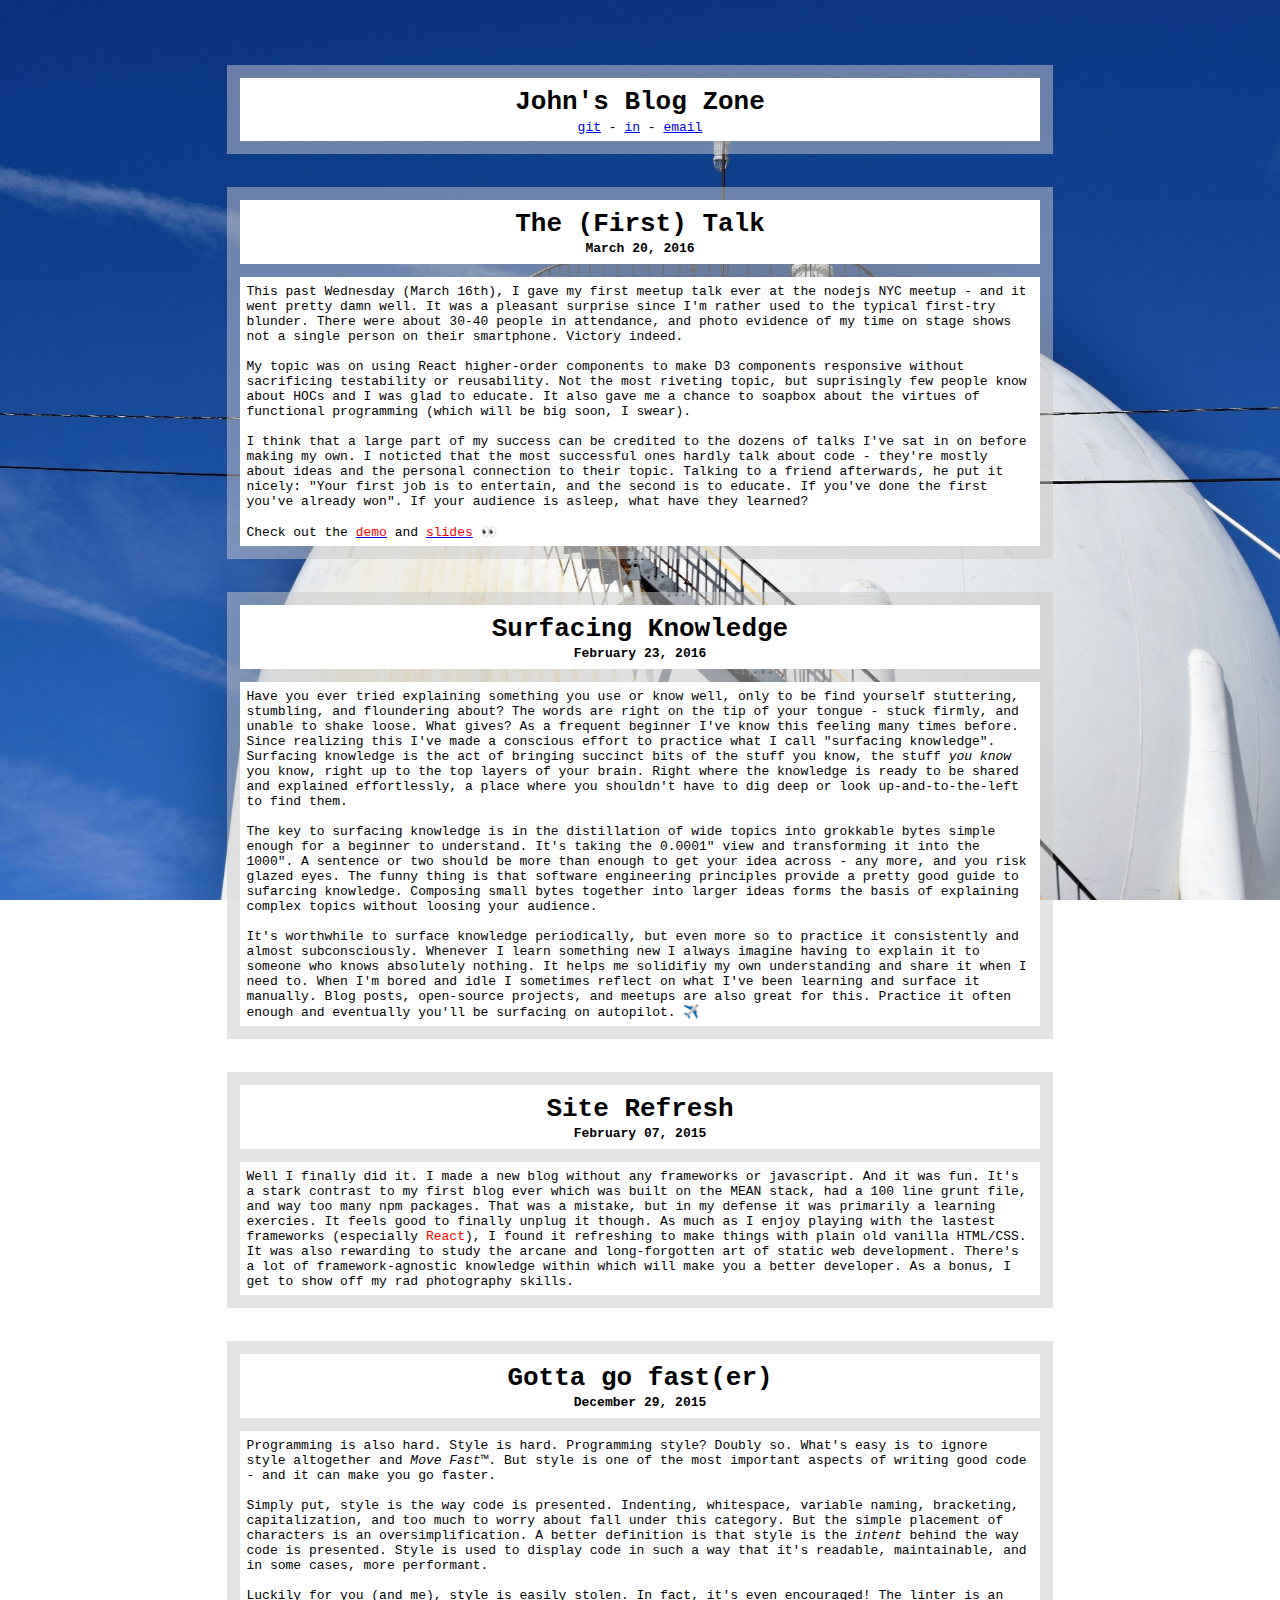
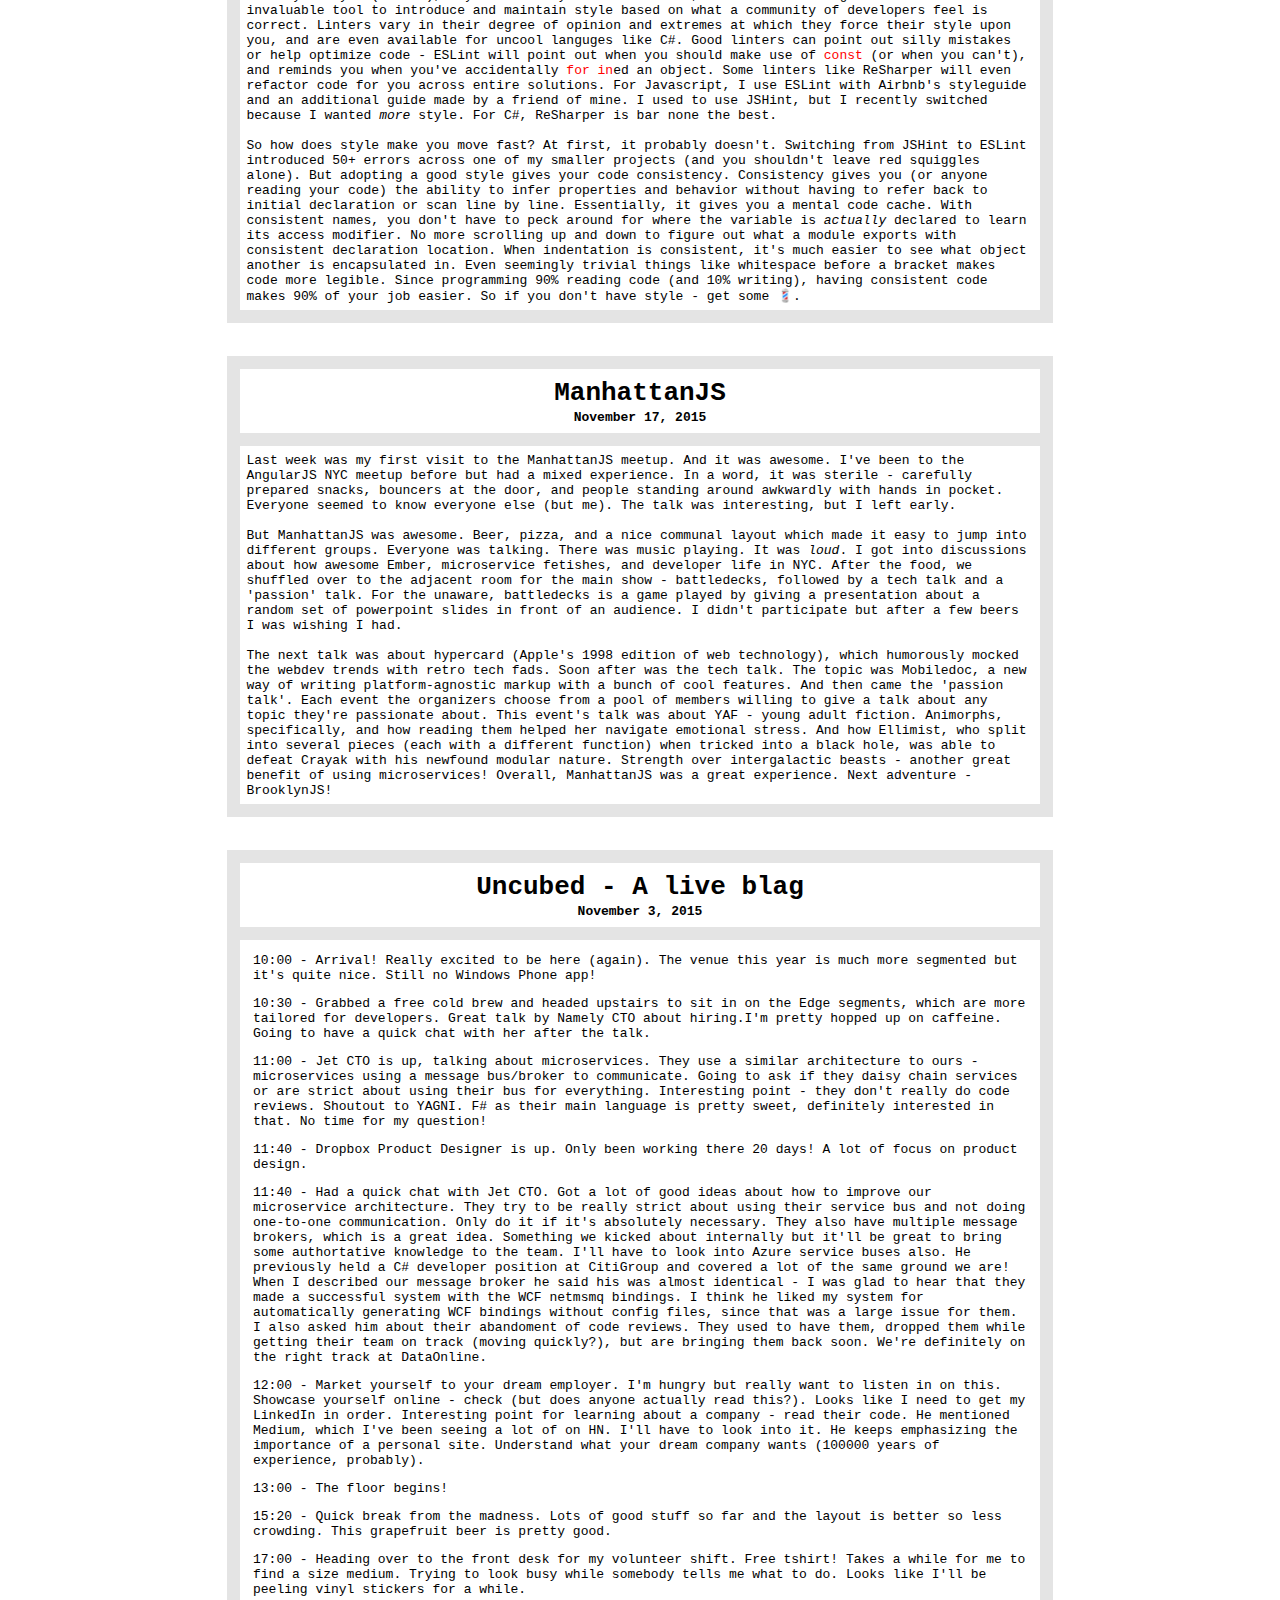
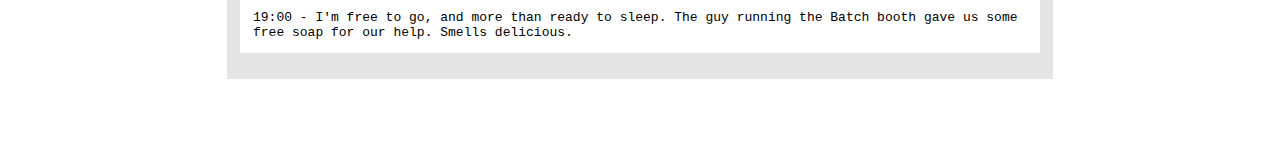
==== commit 8d4f968c: "Complete post "talk"" ====
--- a/index.html
+++ b/index.html
@@ -16,24 +16,24 @@
         <a href="mailto:jbartos7@gmail.com">email</a>
       </header>
     </section>
-    <section id="talk">
-      <article id="" class="container cf">
-        <header>
-          <h1 class="title">The (First) Talk</h1>
-          <h4 class="date">March 20, 2016</h4>
-        </header>
-        <p>
-          This past Wednesday (March 16th), I gave my first meetup talk ever at the nodejs NYC meetup - and it went pretty damn well. It was a pleasant surprise since I'm rather used to the typical first-try blunder. There were about 30-40 people in attendance, and photo evidence of my time on stage shows not a single person on their smartphone. Victory indeed.
-          <br><br>
-          My topic was on using React higher-order components to make D3 components responsive without sacrificing testability or reusability. Not the most riveting topic, but suprisingly few people know about HOCs and I was glad to educate. It also gave me a chance to soapbox about the virtues of functional programming (which will be big soon).
-          <br><br>
-          I believe what made my talk compelling was not so much the content, but the way I presented it. I told it as a story of my encounter with the problem and how I solved it. I spoke loudly, cracked jokes, and had o. I entertained. I didn't toss sterile code onto a slide and explain how it worked. That's boring. Education should be an aim, but if your audience dozes off, what do they learn?
-          <br><br>
-          Check out the <a href="https://johnbartos.github.io/react-d3-demo/"><code>demo</code></a> and <a href="https://speakerdeck.com/johnbartos/responsive-d3-the-react-way"><code>slides</code></a> 👀
-        </p>
-      </article>
-    </section>
     <section id="posts">
+      <section id="talk">
+        <article id="" class="container cf">
+          <header>
+            <h1 class="title">The (First) Talk</h1>
+            <h4 class="date">March 20, 2016</h4>
+          </header>
+          <p>
+            This past Wednesday (March 16th), I gave my first meetup talk ever at the nodejs NYC meetup - and it went pretty damn well. It was a pleasant surprise since I'm rather used to the typical first-try blunder. There were about 30-40 people in attendance, and photo evidence of my time on stage shows not a single person on their smartphone. Victory indeed.
+            <br><br>
+            My topic was on using React higher-order components to make D3 components responsive without sacrificing testability or reusability. Not the most riveting topic, but suprisingly few people know about HOCs and I was glad to educate. It also gave me a chance to soapbox about the virtues of functional programming (which will be big soon, I swear).
+            <br><br>
+            I think that a large part of my success can be credited to the dozens of talks I've sat in on before making my own. I noticted that the most successful ones hardly talk about code - they're mostly about ideas and the personal connection to their topic. Talking to a friend afterwards, he put it nicely: "Your first job is to entertain, and the second is to educate. If you've done the first you've already won". If your audience is asleep, what have they learned?
+            <br><br>
+            Check out the <a href="https://johnbartos.github.io/react-d3-demo/"><code>demo</code></a> and <a href="https://speakerdeck.com/johnbartos/responsive-d3-the-react-way"><code>slides</code></a> 👀
+          </p>
+        </article>
+      </section>
       <article id="surfacing-knowledge" class="container cf">
         <header>
           <h1 class="title">Surfacing Knowledge</h1>
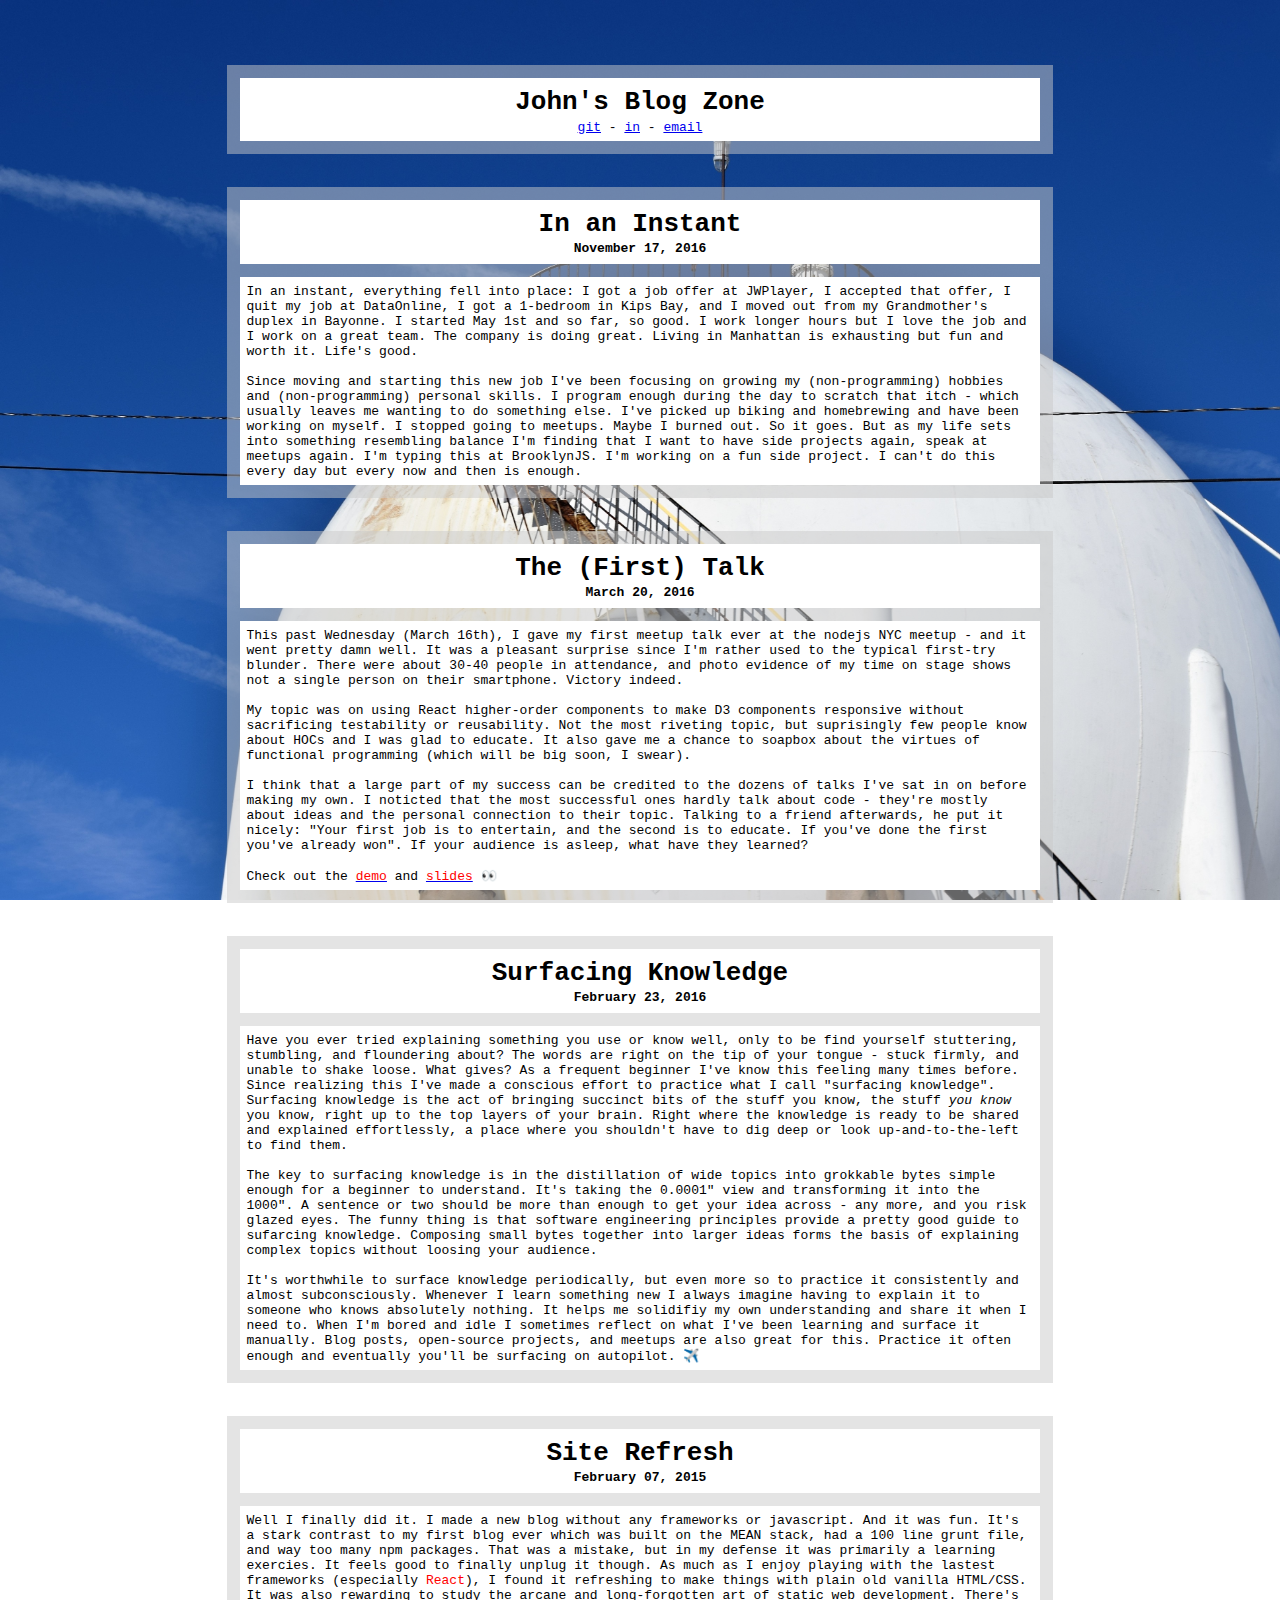
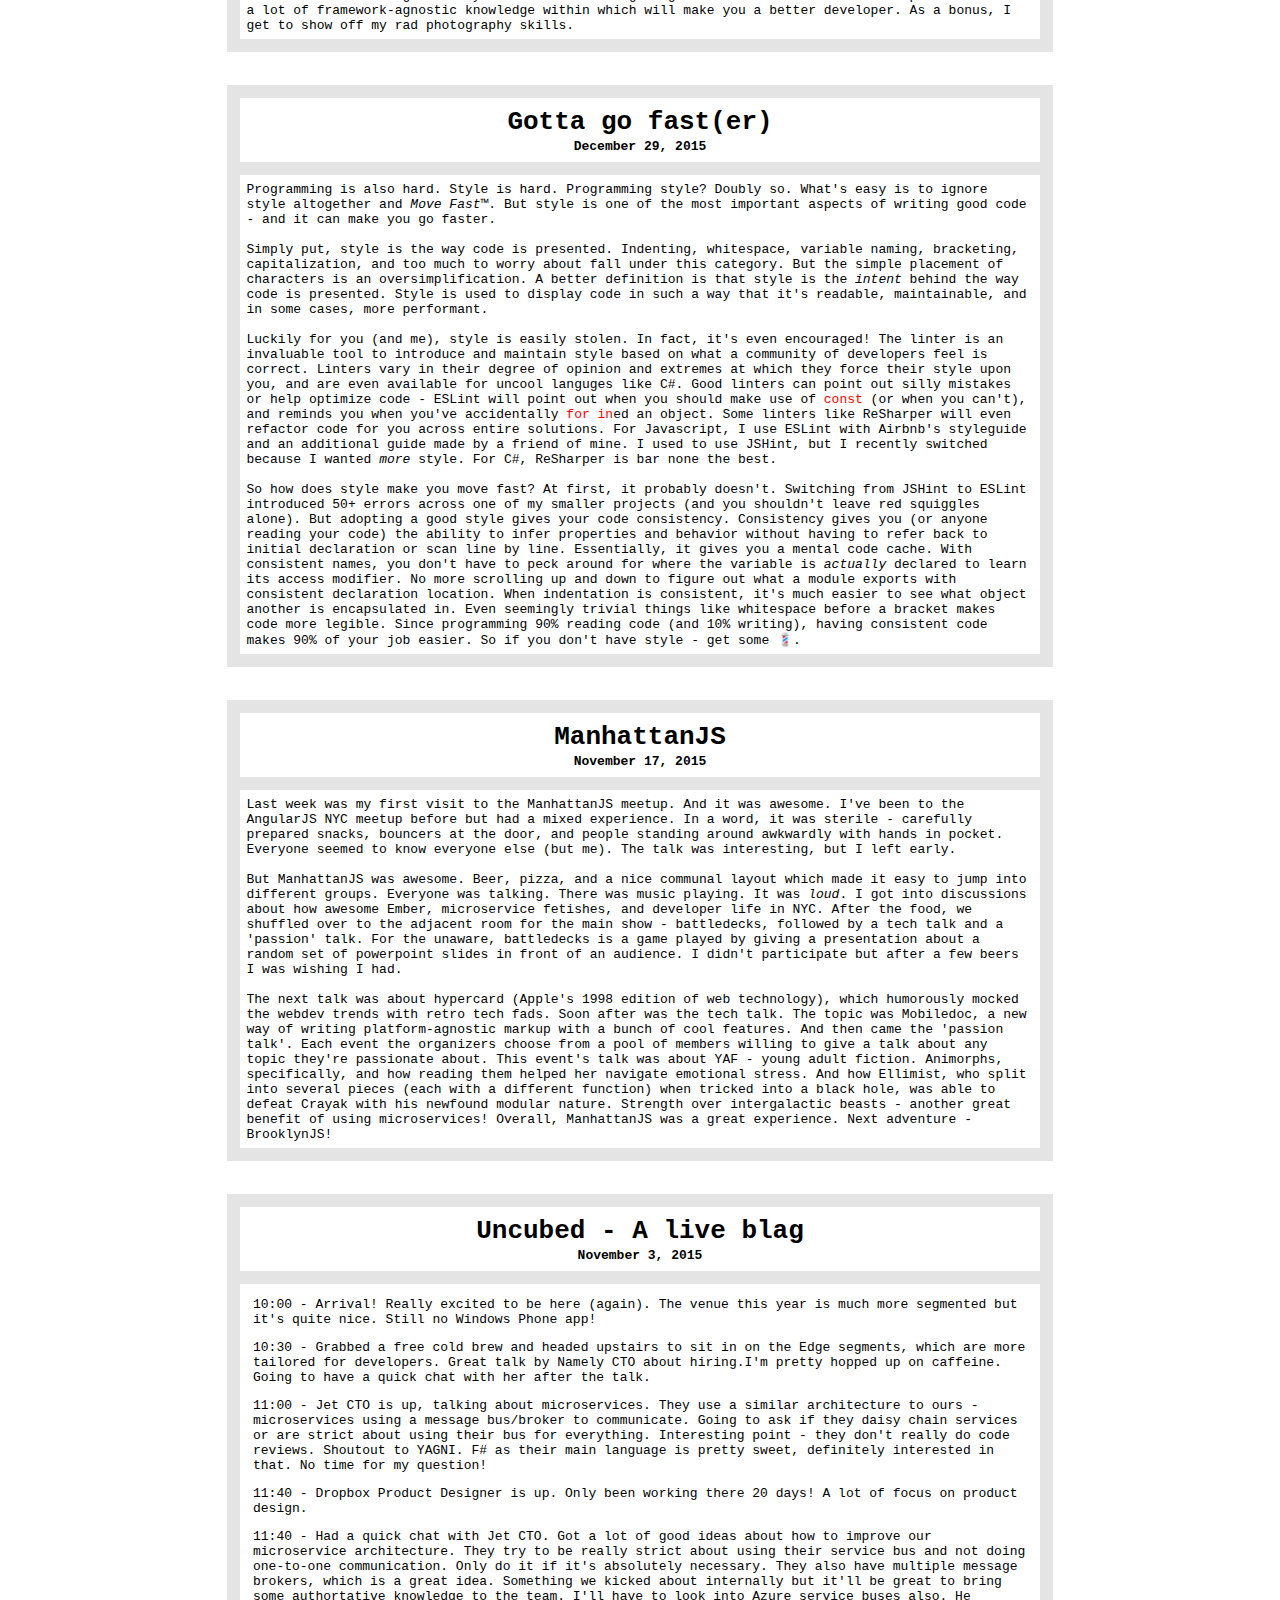
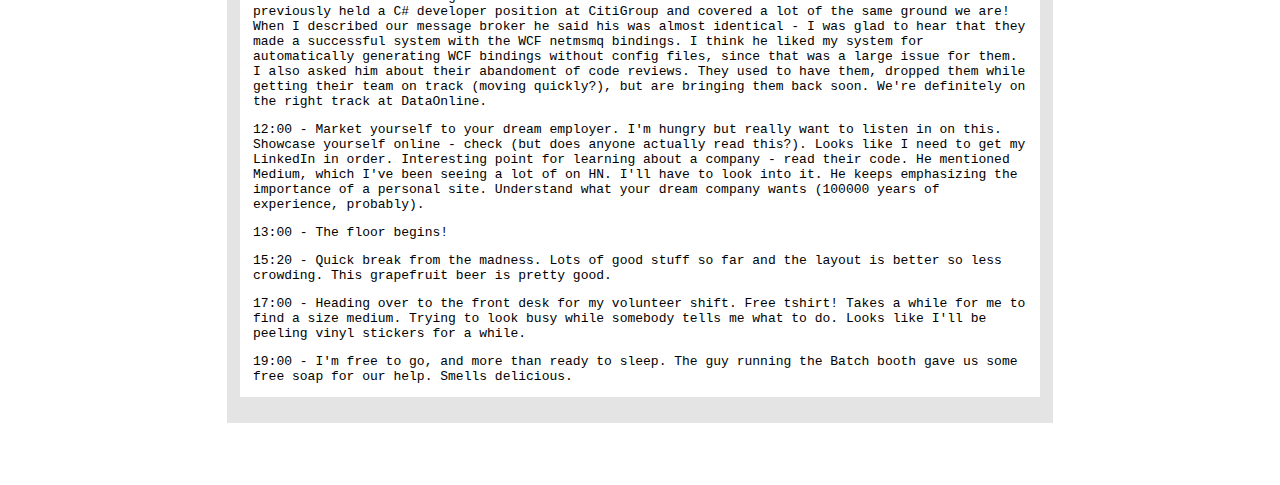
==== commit 605ae4fd: "New post" ====
--- a/index.html
+++ b/index.html
@@ -17,8 +17,19 @@
       </header>
     </section>
     <section id="posts">
-      <section id="talk">
-        <article id="" class="container cf">
+      <article id="return" class="container cf">
+        <header>
+          <h1 class="title">In an Instant</h1>
+          <h4 class="date">November 17, 2016</h4>
+        </header>
+        <p>
+          In an instant, everything fell into place: I got a job offer at JWPlayer, I accepted that offer, I quit my job at DataOnline, I got a 1-bedroom in Kips Bay, and I moved out from my Grandmother's duplex in Bayonne. I started May 1st and so far, so good. I work longer hours but I love the job and I work on a great team. The company is doing great. Living in Manhattan is exhausting but fun and worth it. Life's good.
+          <br><br>
+          Since moving and starting this new job I've been focusing on growing my (non-programming) hobbies and (non-programming) personal skills. I program enough during the day to scratch that itch - which usually leaves me wanting to do something else. I've picked up biking and homebrewing and have been working on myself. I stopped going to meetups. Maybe I burned out. So it goes. But as my life sets into something resembling balance I'm finding that I want to have side projects again, speak at meetups again. I'm typing this at BrooklynJS. I'm working on a fun side project. I can't do this every day but every now and then is enough.
+        </p>
+      </article>
+
+        <article id="talk" class="container cf">
           <header>
             <h1 class="title">The (First) Talk</h1>
             <h4 class="date">March 20, 2016</h4>
@@ -33,7 +44,6 @@
             Check out the <a href="https://johnbartos.github.io/react-d3-demo/"><code>demo</code></a> and <a href="https://speakerdeck.com/johnbartos/responsive-d3-the-react-way"><code>slides</code></a> 👀
           </p>
         </article>
-      </section>
       <article id="surfacing-knowledge" class="container cf">
         <header>
           <h1 class="title">Surfacing Knowledge</h1>
